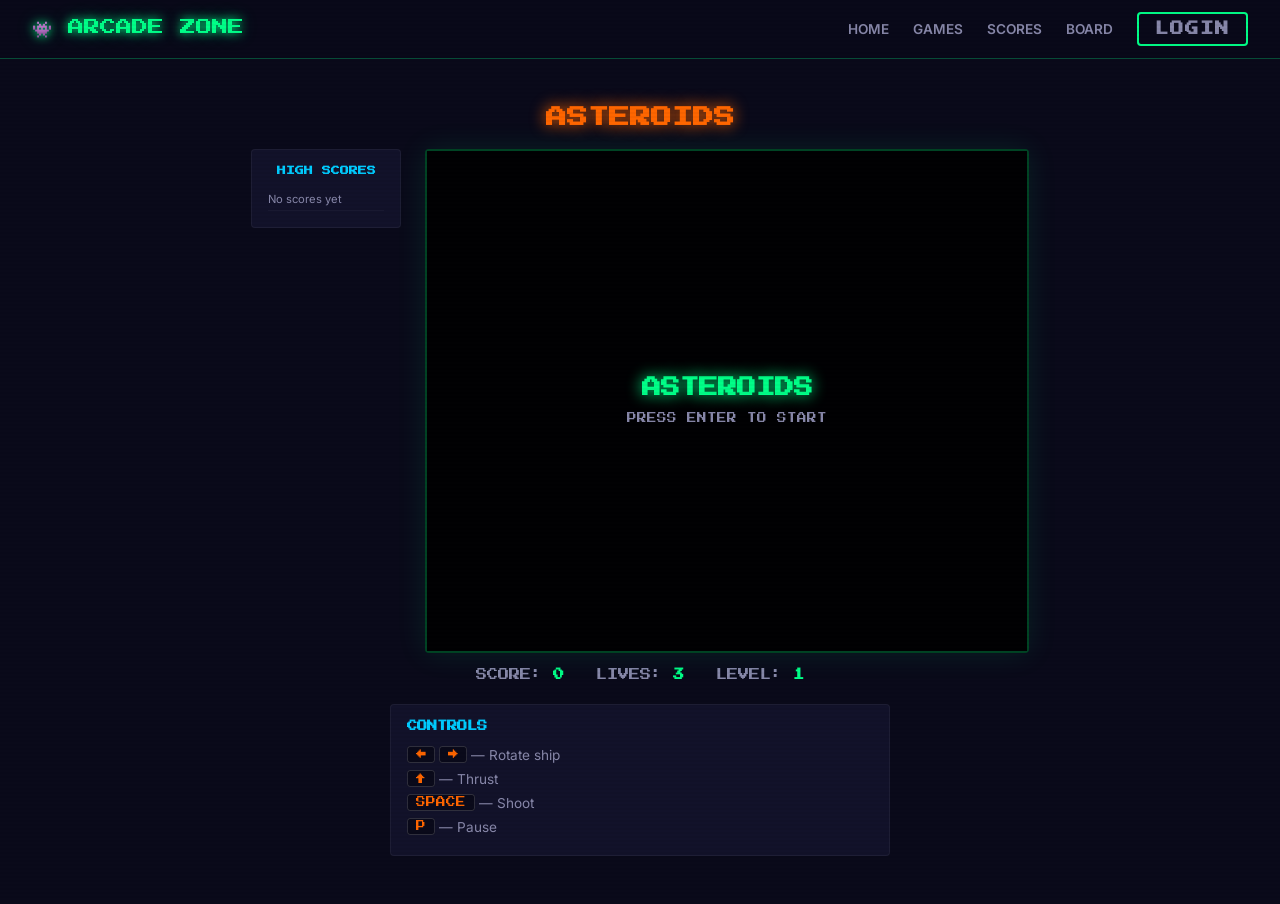
==== asteroids.html @ fb3a9dc8 "Arcade Zone v2: hold piece, bunkers, wrap lag, high scores panels" ====
<!DOCTYPE html>
<html lang="en">
<head>
  <meta charset="UTF-8">
  <meta name="viewport" content="width=device-width, initial-scale=1.0">
  <title>Asteroids — Arcade Zone</title>
  <link rel="stylesheet" href="css/style.css">
</head>
<body>
  <nav></nav>
  <main>
    <div class="game-wrapper">
      <div class="game-header">
        <h1 style="color:var(--neon-orange);text-shadow:0 0 15px var(--neon-orange);">ASTEROIDS</h1>
      </div>
      <div class="game-row-layout">
        <!-- HIGH SCORES PANEL (left) -->
        <div class="game-scores-panel" id="highScoresPanel">
          <h4>HIGH SCORES</h4>
          <ol id="highScoresList"></ol>
        </div>

        <div class="game-canvas-container" style="position:relative;">
          <canvas id="gameCanvas" width="600" height="500"></canvas>
          <div class="game-start-overlay" id="overlay">
            <h2>ASTEROIDS</h2>
            <p>PRESS ENTER TO START</p>
          </div>
        </div>
      </div>
      <div class="game-info" id="gameInfo">
        <span>SCORE: <strong id="scoreDisplay">0</strong></span>
        <span>LIVES: <strong id="livesDisplay">3</strong></span>
        <span>LEVEL: <strong id="levelDisplay">1</strong></span>
      </div>
      <div class="game-controls">
        <h3>CONTROLS</h3>
        <ul>
          <li><kbd>←</kbd> <kbd>→</kbd> — Rotate ship</li>
          <li><kbd>↑</kbd> — Thrust</li>
          <li><kbd>SPACE</kbd> — Shoot</li>
          <li><kbd>P</kbd> — Pause</li>
        </ul>
      </div>
    </div>
  </main>
  <script src="js/auth.js"></script>
  <script src="js/scores.js"></script>
  <script src="js/common.js"></script>
  <script>
  (function() {
    const canvas = document.getElementById('gameCanvas');
    const ctx = canvas.getContext('2d');
    const W = canvas.width, H = canvas.height;
    const overlay = document.getElementById('overlay');

    let ship, asteroids, bullets, particles, score, lives, level, gameOver, paused, started;
    let keys = {};
    let shootCooldown = 0;

    // Wrap lag: objects entering a wrap are invisible for WRAP_LAG frames
    const WRAP_LAG = 8;

    function loadHighScores() {
      const scores = Scores.getScoresForGame('asteroids').slice(0, 10);
      const list = document.getElementById('highScoresList');
      if (scores.length === 0) {
        list.innerHTML = '<li style="color:var(--text-secondary);font-size:0.7rem;">No scores yet</li>';
      } else {
        list.innerHTML = scores.map((s, i) =>
          '<li><span class="hs-rank">' + (i+1) + '.</span> <span class="hs-name">' + s.username + '</span> <span class="hs-score">' + s.score.toLocaleString() + '</span></li>'
        ).join('');
      }
    }

    function init() {
      ship = { x: W/2, y: H/2, vx: 0, vy: 0, angle: -Math.PI/2, radius: 12, invincible: 120, thrust: false, wrapLag: 0 };
      asteroids = [];
      bullets = [];
      particles = [];
      score = 0; lives = 3; level = 1;
      gameOver = false; paused = false; started = true;
      shootCooldown = 0;
      spawnAsteroids(4 + level);
      overlay.classList.add('hidden');
      updateUI();
      loadHighScores();
      requestAnimationFrame(loop);
    }

    function spawnAsteroids(count) {
      for (let i = 0; i < count; i++) {
        let x, y;
        do {
          x = Math.random() * W;
          y = Math.random() * H;
        } while (dist(x, y, ship.x, ship.y) < 120);
        asteroids.push(makeAsteroid(x, y, 3));
      }
    }

    function makeAsteroid(x, y, size) {
      const speed = (0.5 + Math.random() * 1.5) * (4 - size) * 0.5;
      const angle = Math.random() * Math.PI * 2;
      const verts = [];
      const numVerts = 8 + Math.floor(Math.random() * 5);
      const baseR = [0, 15, 30, 50][size];
      for (let i = 0; i < numVerts; i++) {
        const a = (i / numVerts) * Math.PI * 2;
        const r = baseR + (Math.random() - 0.5) * baseR * 0.4;
        verts.push({ x: Math.cos(a) * r, y: Math.sin(a) * r });
      }
      return { x, y, vx: Math.cos(angle)*speed, vy: Math.sin(angle)*speed, size, radius: baseR, verts, wrapLag: 0 };
    }

    function dist(x1,y1,x2,y2) { return Math.hypot(x2-x1, y2-y1); }

    // Wrap with lag: when object fully exits screen, set wrapLag timer and teleport
    function wrapWithLag(obj) {
      const margin = obj.radius || 0;
      if (obj.wrapLag > 0) {
        obj.wrapLag--;
        if (obj.wrapLag <= 0) {
          // Now visible on other side
        }
        return;
      }

      let wrapped = false;
      if (obj.x < -margin) { obj.x += W + margin * 2; wrapped = true; }
      else if (obj.x > W + margin) { obj.x -= W + margin * 2; wrapped = true; }
      if (obj.y < -margin) { obj.y += H + margin * 2; wrapped = true; }
      else if (obj.y > H + margin) { obj.y -= H + margin * 2; wrapped = true; }

      if (wrapped) {
        obj.wrapLag = WRAP_LAG;
      }
    }

    function shoot() {
      if (shootCooldown > 0) return;
      const speed = 7;
      bullets.push({
        x: ship.x + Math.cos(ship.angle) * 15,
        y: ship.y + Math.sin(ship.angle) * 15,
        vx: Math.cos(ship.angle) * speed + ship.vx * 0.3,
        vy: Math.sin(ship.angle) * speed + ship.vy * 0.3,
        life: 60
      });
      shootCooldown = 10;
    }

    function explode(x, y, count, color) {
      for (let i = 0; i < count; i++) {
        const a = Math.random() * Math.PI * 2;
        const s = 1 + Math.random() * 3;
        particles.push({
          x, y, vx: Math.cos(a)*s, vy: Math.sin(a)*s,
          life: 20 + Math.random() * 20, color: color || '#ff6600'
        });
      }
    }

    function update() {
      if (keys['ArrowLeft']) ship.angle -= 0.06;
      if (keys['ArrowRight']) ship.angle += 0.06;

      ship.thrust = !!keys['ArrowUp'];
      if (ship.thrust) {
        ship.vx += Math.cos(ship.angle) * 0.12;
        ship.vy += Math.sin(ship.angle) * 0.12;
        if (Math.random() > 0.3) {
          particles.push({
            x: ship.x - Math.cos(ship.angle) * 12,
            y: ship.y - Math.sin(ship.angle) * 12,
            vx: -Math.cos(ship.angle) * (1 + Math.random()) + (Math.random()-0.5)*0.5,
            vy: -Math.sin(ship.angle) * (1 + Math.random()) + (Math.random()-0.5)*0.5,
            life: 10 + Math.random() * 10,
            color: '#ff6600'
          });
        }
      }

      ship.vx *= 0.99;
      ship.vy *= 0.99;

      const spd = Math.hypot(ship.vx, ship.vy);
      if (spd > 6) { ship.vx *= 6/spd; ship.vy *= 6/spd; }

      ship.x += ship.vx;
      ship.y += ship.vy;
      wrapWithLag(ship);

      if (ship.invincible > 0) ship.invincible--;
      if (shootCooldown > 0) shootCooldown--;

      if (keys[' ']) shoot();

      // Bullets — disappear when off screen (no wrap)
      for (let i = bullets.length - 1; i >= 0; i--) {
        const b = bullets[i];
        b.x += b.vx; b.y += b.vy; b.life--;
        if (b.x < -5 || b.x > W + 5 || b.y < -5 || b.y > H + 5 || b.life <= 0) {
          bullets.splice(i, 1);
        }
      }

      // Asteroids — wrap with lag
      for (const a of asteroids) {
        a.x += a.vx; a.y += a.vy;
        wrapWithLag(a);
      }

      // Bullet-Asteroid collision
      for (let i = bullets.length - 1; i >= 0; i--) {
        for (let j = asteroids.length - 1; j >= 0; j--) {
          if (asteroids[j].wrapLag > 0) continue; // Can't hit wrapping asteroids
          if (dist(bullets[i].x, bullets[i].y, asteroids[j].x, asteroids[j].y) < asteroids[j].radius) {
            const a = asteroids[j];
            explode(a.x, a.y, 8 + a.size * 3, '#ff6600');
            score += [0, 100, 50, 25][a.size];
            if (a.size > 1) {
              for (let k = 0; k < 2; k++) {
                asteroids.push(makeAsteroid(a.x + (Math.random()-0.5)*10, a.y + (Math.random()-0.5)*10, a.size - 1));
              }
            }
            asteroids.splice(j, 1);
            bullets.splice(i, 1);
            updateUI();
            break;
          }
        }
      }

      // Ship-Asteroid collision
      if (ship.invincible <= 0 && ship.wrapLag <= 0) {
        for (let j = asteroids.length - 1; j >= 0; j--) {
          if (asteroids[j].wrapLag > 0) continue;
          if (dist(ship.x, ship.y, asteroids[j].x, asteroids[j].y) < asteroids[j].radius + ship.radius * 0.7) {
            lives--;
            explode(ship.x, ship.y, 20, '#00ccff');
            updateUI();
            if (lives <= 0) {
              gameOver = true;
              endGame();
              return;
            }
            ship.x = W/2; ship.y = H/2;
            ship.vx = 0; ship.vy = 0;
            ship.invincible = 120;
            ship.wrapLag = 0;
            break;
          }
        }
      }

      // Next level
      if (asteroids.length === 0) {
        level++;
        spawnAsteroids(3 + level);
        updateUI();
      }

      // Particles
      for (let i = particles.length - 1; i >= 0; i--) {
        const p = particles[i];
        p.x += p.vx; p.y += p.vy;
        p.vx *= 0.97; p.vy *= 0.97;
        p.life--;
        if (p.life <= 0) particles.splice(i, 1);
      }
    }

    function draw() {
      ctx.fillStyle = '#0a0a14';
      ctx.fillRect(0, 0, W, H);

      ctx.fillStyle = 'rgba(255,255,255,0.3)';
      for (let i = 0; i < 40; i++) {
        const sx = (i * 137.5 + 50) % W;
        const sy = (i * 97.3 + 30) % H;
        ctx.fillRect(sx, sy, 1, 1);
      }

      for (const p of particles) {
        ctx.globalAlpha = Math.max(0, p.life / 30);
        ctx.fillStyle = p.color;
        ctx.fillRect(p.x - 1, p.y - 1, 3, 3);
      }
      ctx.globalAlpha = 1;

      // Asteroids — hide if in wrap lag
      for (const a of asteroids) {
        if (a.wrapLag > 0) continue;
        ctx.strokeStyle = '#aaa';
        ctx.lineWidth = 1.5;
        ctx.beginPath();
        ctx.moveTo(a.x + a.verts[0].x, a.y + a.verts[0].y);
        for (let i = 1; i < a.verts.length; i++) {
          ctx.lineTo(a.x + a.verts[i].x, a.y + a.verts[i].y);
        }
        ctx.closePath();
        ctx.stroke();
      }

      // Bullets
      for (const b of bullets) {
        ctx.fillStyle = '#00ff88';
        ctx.beginPath();
        ctx.arc(b.x, b.y, 2, 0, Math.PI * 2);
        ctx.fill();
      }

      // Ship — hide if in wrap lag
      if (!gameOver && ship.wrapLag <= 0) {
        const showShip = ship.invincible <= 0 || Math.floor(ship.invincible / 4) % 2 === 0;
        if (showShip) {
          ctx.save();
          ctx.translate(ship.x, ship.y);
          ctx.rotate(ship.angle);
          ctx.strokeStyle = '#00ccff';
          ctx.lineWidth = 2;
          ctx.beginPath();
          ctx.moveTo(15, 0);
          ctx.lineTo(-10, -9);
          ctx.lineTo(-6, 0);
          ctx.lineTo(-10, 9);
          ctx.closePath();
          ctx.stroke();

          if (ship.thrust) {
            ctx.strokeStyle = '#ff6600';
            ctx.beginPath();
            ctx.moveTo(-6, -4);
            ctx.lineTo(-14 - Math.random()*6, 0);
            ctx.lineTo(-6, 4);
            ctx.stroke();
          }
          ctx.restore();
        }
      }

      if (gameOver) {
        ctx.fillStyle = 'rgba(0,0,0,0.7)';
        ctx.fillRect(0, 0, W, H);
        ctx.fillStyle = '#ff6600';
        ctx.font = '20px "Press Start 2P"';
        ctx.textAlign = 'center';
        ctx.fillText('GAME OVER', W/2, H/2 - 10);
        ctx.fillStyle = '#888';
        ctx.font = '10px "Press Start 2P"';
        ctx.fillText('ENTER TO RESTART', W/2, H/2 + 25);
      }

      if (paused && !gameOver) {
        ctx.fillStyle = 'rgba(0,0,0,0.6)';
        ctx.fillRect(0, 0, W, H);
        ctx.fillStyle = '#ff6600';
        ctx.font = '16px "Press Start 2P"';
        ctx.textAlign = 'center';
        ctx.fillText('PAUSED', W/2, H/2);
      }
    }

    function updateUI() {
      document.getElementById('scoreDisplay').textContent = score.toLocaleString();
      document.getElementById('livesDisplay').textContent = lives;
      document.getElementById('levelDisplay').textContent = level;
    }

    function endGame() {
      const user = Auth.getCurrentUser();
      if (user && score > 0) Scores.addScore('asteroids', score, user.username);
      loadHighScores();
    }

    let lastTime = 0;
    function loop(ts) {
      if (!started) return;
      if (!lastTime) lastTime = ts;
      lastTime = ts;

      if (!gameOver && !paused) update();
      draw();
      requestAnimationFrame(loop);
    }

    document.addEventListener('keydown', e => {
      keys[e.key] = true;
      if (!started && e.key === 'Enter') { init(); return; }
      if (gameOver && e.key === 'Enter') { init(); return; }
      if (e.key === 'p' || e.key === 'P') paused = !paused;
      if (['ArrowUp','ArrowDown','ArrowLeft','ArrowRight',' '].includes(e.key)) e.preventDefault();
    });
    document.addEventListener('keyup', e => { keys[e.key] = false; });

    ctx.fillStyle = '#0a0a14';
    ctx.fillRect(0, 0, W, H);
    loadHighScores();
  })();
  </script>
</body>
</html>
---- css/style.css ----
@import url('https://fonts.googleapis.com/css2?family=Press+Start+2P&family=Inter:wght@400;600;700&display=swap');

:root {
  --bg-dark: #0a0a1a;
  --bg-card: #12122a;
  --bg-card-hover: #1a1a3a;
  --neon-green: #00ff88;
  --neon-cyan: #00ccff;
  --neon-orange: #ff6600;
  --neon-pink: #ff0066;
  --neon-yellow: #ffee00;
  --text-primary: #e0e0ff;
  --text-secondary: #8888aa;
  --border-glow: #00ff8844;
  --font-retro: 'Press Start 2P', monospace;
  --font-body: 'Inter', sans-serif;
}

* {
  margin: 0;
  padding: 0;
  box-sizing: border-box;
}

html {
  scroll-behavior: smooth;
}

body {
  font-family: var(--font-body);
  background: var(--bg-dark);
  color: var(--text-primary);
  min-height: 100vh;
  overflow-x: hidden;
  position: relative;
}

/* Scanline overlay */
body::after {
  content: '';
  position: fixed;
  top: 0;
  left: 0;
  width: 100%;
  height: 100%;
  pointer-events: none;
  z-index: 9999;
  background: repeating-linear-gradient(
    0deg,
    transparent,
    transparent 2px,
    rgba(0, 0, 0, 0.03) 2px,
    rgba(0, 0, 0, 0.03) 4px
  );
}

/* ===== NAV ===== */
nav {
  background: rgba(10, 10, 26, 0.95);
  border-bottom: 1px solid var(--border-glow);
  padding: 0.75rem 2rem;
  display: flex;
  align-items: center;
  justify-content: space-between;
  position: sticky;
  top: 0;
  z-index: 100;
  backdrop-filter: blur(10px);
}

.nav-brand {
  font-family: var(--font-retro);
  font-size: 1rem;
  color: var(--neon-green);
  text-shadow: 0 0 10px var(--neon-green), 0 0 20px rgba(0, 255, 136, 0.3);
  text-decoration: none;
  white-space: nowrap;
}

.nav-links {
  display: flex;
  gap: 1.5rem;
  align-items: center;
  flex-wrap: wrap;
  justify-content: flex-end;
}

.nav-links a {
  color: var(--text-secondary);
  text-decoration: none;
  font-size: 0.85rem;
  font-weight: 600;
  transition: color 0.2s, text-shadow 0.2s;
}

.nav-links a:hover {
  color: var(--neon-cyan);
  text-shadow: 0 0 8px var(--neon-cyan);
}

.nav-user {
  color: var(--neon-green);
  font-size: 0.75rem;
  font-family: var(--font-retro);
}

.nav-user a {
  color: var(--neon-orange) !important;
  margin-left: 0.5rem;
  cursor: pointer;
}

/* ===== MAIN LAYOUT ===== */
main {
  max-width: 1200px;
  margin: 0 auto;
  padding: 2rem;
}

/* ===== HERO ===== */
.hero {
  text-align: center;
  padding: 4rem 1rem;
}

.hero h1 {
  font-family: var(--font-retro);
  font-size: clamp(1.5rem, 4vw, 2.5rem);
  color: var(--neon-green);
  text-shadow: 0 0 20px var(--neon-green), 0 0 40px rgba(0, 255, 136, 0.3);
  margin-bottom: 1rem;
  animation: flicker 3s infinite alternate;
}

.hero p {
  color: var(--text-secondary);
  font-size: 1.1rem;
  max-width: 600px;
  margin: 0 auto 2rem;
  line-height: 1.6;
}

@keyframes flicker {
  0%, 95%, 100% { opacity: 1; }
  96% { opacity: 0.8; }
  97% { opacity: 1; }
  98% { opacity: 0.9; }
}

/* ===== BUTTONS ===== */
.btn {
  display: inline-block;
  padding: 0.75rem 2rem;
  font-family: var(--font-retro);
  font-size: 0.7rem;
  border: 2px solid;
  border-radius: 4px;
  text-decoration: none;
  cursor: pointer;
  transition: all 0.2s;
  text-transform: uppercase;
  letter-spacing: 1px;
}

.btn-primary {
  background: transparent;
  color: var(--neon-green);
  border-color: var(--neon-green);
}

.btn-primary:hover {
  background: var(--neon-green);
  color: var(--bg-dark);
  box-shadow: 0 0 20px rgba(0, 255, 136, 0.4);
}

.btn-secondary {
  background: transparent;
  color: var(--neon-cyan);
  border-color: var(--neon-cyan);
}

.btn-secondary:hover {
  background: var(--neon-cyan);
  color: var(--bg-dark);
  box-shadow: 0 0 20px rgba(0, 204, 255, 0.4);
}

.btn-orange {
  background: transparent;
  color: var(--neon-orange);
  border-color: var(--neon-orange);
}

.btn-orange:hover {
  background: var(--neon-orange);
  color: var(--bg-dark);
  box-shadow: 0 0 20px rgba(255, 102, 0, 0.4);
}

.btn-small {
  padding: 0.5rem 1rem;
  font-size: 0.6rem;
}

/* ===== CARDS GRID ===== */
.games-grid {
  display: grid;
  grid-template-columns: repeat(auto-fit, minmax(300px, 1fr));
  gap: 2rem;
  margin-top: 2rem;
}

.game-card {
  background: var(--bg-card);
  border: 1px solid rgba(0, 255, 136, 0.15);
  border-radius: 8px;
  overflow: hidden;
  transition: transform 0.3s, border-color 0.3s, box-shadow 0.3s;
  cursor: pointer;
  text-decoration: none;
  color: inherit;
  display: block;
}

.game-card:hover {
  transform: translateY(-4px);
  border-color: var(--neon-green);
  box-shadow: 0 8px 30px rgba(0, 255, 136, 0.15);
}

.game-card-preview {
  height: 180px;
  display: flex;
  align-items: center;
  justify-content: center;
  font-size: 4rem;
  position: relative;
  overflow: hidden;
}

.game-card-preview.tetris-bg {
  background: linear-gradient(135deg, #0a1628 0%, #0d2847 100%);
}

.game-card-preview.asteroids-bg {
  background: linear-gradient(135deg, #0a0a14 0%, #1a0a2e 100%);
}

.game-card-preview.galaga-bg {
  background: linear-gradient(135deg, #0a0a20 0%, #1a1040 100%);
}

.game-card-body {
  padding: 1.25rem;
}

.game-card-body h3 {
  font-family: var(--font-retro);
  font-size: 0.85rem;
  margin-bottom: 0.5rem;
}

.game-card-body h3.tetris-title { color: var(--neon-cyan); }
.game-card-body h3.asteroids-title { color: var(--neon-orange); }
.game-card-body h3.galaga-title { color: var(--neon-pink); }

.game-card-body p {
  color: var(--text-secondary);
  font-size: 0.9rem;
  line-height: 1.5;
}

/* ===== SECTION HEADERS ===== */
.section-title {
  font-family: var(--font-retro);
  font-size: 1.1rem;
  color: var(--neon-cyan);
  text-shadow: 0 0 10px rgba(0, 204, 255, 0.3);
  margin-bottom: 1.5rem;
  padding-bottom: 0.5rem;
  border-bottom: 1px solid rgba(0, 204, 255, 0.2);
}

/* ===== AUTH FORMS ===== */
.auth-container {
  max-width: 400px;
  margin: 3rem auto;
  padding: 2rem;
  background: var(--bg-card);
  border: 1px solid var(--border-glow);
  border-radius: 8px;
}

.auth-container h2 {
  font-family: var(--font-retro);
  font-size: 1rem;
  color: var(--neon-green);
  text-align: center;
  margin-bottom: 1.5rem;
}

.auth-tabs {
  display: flex;
  gap: 0;
  margin-bottom: 1.5rem;
  border: 1px solid var(--border-glow);
  border-radius: 4px;
  overflow: hidden;
}

.auth-tab {
  flex: 1;
  padding: 0.75rem;
  text-align: center;
  font-family: var(--font-retro);
  font-size: 0.65rem;
  background: transparent;
  color: var(--text-secondary);
  border: none;
  cursor: pointer;
  transition: all 0.2s;
}

.auth-tab.active {
  background: var(--neon-green);
  color: var(--bg-dark);
}

.form-group {
  margin-bottom: 1rem;
}

.form-group label {
  display: block;
  font-size: 0.8rem;
  color: var(--text-secondary);
  margin-bottom: 0.35rem;
  font-weight: 600;
}

.form-group input, .form-group textarea {
  width: 100%;
  padding: 0.75rem;
  background: var(--bg-dark);
  border: 1px solid rgba(255, 255, 255, 0.1);
  border-radius: 4px;
  color: var(--text-primary);
  font-family: var(--font-body);
  font-size: 0.95rem;
  transition: border-color 0.2s;
}

.form-group input:focus, .form-group textarea:focus {
  outline: none;
  border-color: var(--neon-green);
  box-shadow: 0 0 8px rgba(0, 255, 136, 0.2);
}

.auth-error {
  color: var(--neon-pink);
  font-size: 0.8rem;
  text-align: center;
  margin-top: 0.5rem;
  min-height: 1.2em;
}

.auth-submit {
  width: 100%;
  padding: 0.75rem;
  font-family: var(--font-retro);
  font-size: 0.7rem;
  background: var(--neon-green);
  color: var(--bg-dark);
  border: none;
  border-radius: 4px;
  cursor: pointer;
  transition: box-shadow 0.2s;
  text-transform: uppercase;
  margin-top: 0.5rem;
}

.auth-submit:hover {
  box-shadow: 0 0 20px rgba(0, 255, 136, 0.4);
}

/* ===== GAME PAGE ===== */
.game-wrapper {
  display: flex;
  flex-direction: column;
  align-items: center;
  padding: 1rem;
}

.game-header {
  text-align: center;
  margin-bottom: 1rem;
}

.game-header h1 {
  font-family: var(--font-retro);
  font-size: 1.3rem;
  margin-bottom: 0.3rem;
}

.game-canvas-container {
  position: relative;
  border: 2px solid var(--border-glow);
  border-radius: 4px;
  box-shadow: 0 0 30px rgba(0, 255, 136, 0.1);
  background: #000;
}

.game-canvas-container canvas {
  display: block;
}

.game-info {
  display: flex;
  gap: 2rem;
  margin-top: 1rem;
  font-family: var(--font-retro);
  font-size: 0.7rem;
}

.game-info span {
  color: var(--text-secondary);
}

.game-info span strong {
  color: var(--neon-green);
}

.game-controls {
  margin-top: 1.5rem;
  padding: 1rem;
  background: var(--bg-card);
  border: 1px solid rgba(255, 255, 255, 0.05);
  border-radius: 4px;
  max-width: 500px;
  width: 100%;
}

.game-controls h3 {
  font-family: var(--font-retro);
  font-size: 0.65rem;
  color: var(--neon-cyan);
  margin-bottom: 0.75rem;
}

.game-controls ul {
  list-style: none;
  font-size: 0.85rem;
  color: var(--text-secondary);
}

.game-controls ul li {
  padding: 0.25rem 0;
}

.game-controls ul li kbd {
  background: var(--bg-dark);
  border: 1px solid rgba(255, 255, 255, 0.15);
  padding: 0.15rem 0.5rem;
  border-radius: 3px;
  font-family: var(--font-retro);
  font-size: 0.6rem;
  color: var(--neon-orange);
}

.game-start-overlay {
  position: absolute;
  top: 0; left: 0; right: 0; bottom: 0;
  background: rgba(0,0,0,0.85);
  display: flex;
  flex-direction: column;
  align-items: center;
  justify-content: center;
  z-index: 10;
  font-family: var(--font-retro);
}

.game-start-overlay.hidden { display: none; }

.game-start-overlay h2 {
  color: var(--neon-green);
  font-size: 1.2rem;
  margin-bottom: 1rem;
  text-shadow: 0 0 15px var(--neon-green);
}

.game-start-overlay p {
  color: var(--text-secondary);
  font-size: 0.6rem;
  animation: blink 1.5s infinite;
}

@keyframes blink {
  0%, 100% { opacity: 1; }
  50% { opacity: 0.3; }
}

/* ===== SCORES PAGE ===== */
.scores-filters {
  display: flex;
  gap: 0.75rem;
  margin-bottom: 1.5rem;
  flex-wrap: wrap;
}

.filter-btn {
  padding: 0.5rem 1rem;
  font-family: var(--font-retro);
  font-size: 0.55rem;
  background: transparent;
  color: var(--text-secondary);
  border: 1px solid rgba(255, 255, 255, 0.1);
  border-radius: 4px;
  cursor: pointer;
  transition: all 0.2s;
}

.filter-btn.active {
  color: var(--neon-green);
  border-color: var(--neon-green);
  background: rgba(0, 255, 136, 0.05);
}

.scores-table {
  width: 100%;
  max-width: 800px;
  border-collapse: collapse;
}

.scores-table th {
  font-family: var(--font-retro);
  font-size: 0.6rem;
  color: var(--neon-cyan);
  text-align: left;
  padding: 0.75rem;
  border-bottom: 1px solid rgba(0, 204, 255, 0.2);
}

.scores-table td {
  padding: 0.6rem 0.75rem;
  font-size: 0.9rem;
  border-bottom: 1px solid rgba(255, 255, 255, 0.03);
  color: var(--text-secondary);
}

.scores-table tr:hover td {
  background: rgba(0, 255, 136, 0.03);
}

.scores-table .rank-1 td { color: var(--neon-yellow); }
.scores-table .rank-2 td { color: #c0c0c0; }
.scores-table .rank-3 td { color: #cd7f32; }

.game-badge {
  font-family: var(--font-retro);
  font-size: 0.5rem;
  padding: 0.2rem 0.5rem;
  border-radius: 3px;
}

.game-badge.tetris { background: rgba(0, 204, 255, 0.15); color: var(--neon-cyan); }
.game-badge.asteroids { background: rgba(255, 102, 0, 0.15); color: var(--neon-orange); }
.game-badge.galaga { background: rgba(255, 0, 102, 0.15); color: var(--neon-pink); }

/* ===== MESSAGE BOARD ===== */
.board-post-form {
  background: var(--bg-card);
  padding: 1.5rem;
  border-radius: 8px;
  border: 1px solid var(--border-glow);
  margin-bottom: 2rem;
}

.board-post-form textarea {
  min-height: 80px;
  resize: vertical;
}

.board-messages {
  display: flex;
  flex-direction: column;
  gap: 1rem;
}

.board-msg {
  background: var(--bg-card);
  border: 1px solid rgba(255, 255, 255, 0.05);
  border-radius: 6px;
  padding: 1rem 1.25rem;
}

.board-msg-header {
  display: flex;
  justify-content: space-between;
  align-items: center;
  margin-bottom: 0.5rem;
}

.board-msg-user {
  font-family: var(--font-retro);
  font-size: 0.65rem;
  color: var(--neon-cyan);
}

.board-msg-time {
  font-size: 0.75rem;
  color: var(--text-secondary);
}

.board-msg-body {
  color: var(--text-primary);
  font-size: 0.95rem;
  line-height: 1.5;
  white-space: pre-wrap;
  word-wrap: break-word;
}

.board-empty {
  text-align: center;
  color: var(--text-secondary);
  padding: 3rem;
  font-size: 0.9rem;
}

.login-prompt {
  text-align: center;
  padding: 2rem;
  background: var(--bg-card);
  border: 1px solid var(--border-glow);
  border-radius: 8px;
  margin-bottom: 2rem;
}

.login-prompt p {
  color: var(--text-secondary);
  margin-bottom: 1rem;
}

/* ===== FEATURES ROW ===== */
.features-row {
  display: grid;
  grid-template-columns: repeat(auto-fit, minmax(200px, 1fr));
  gap: 1.5rem;
  margin: 3rem 0;
}

.feature-box {
  text-align: center;
  padding: 1.5rem;
  background: var(--bg-card);
  border: 1px solid rgba(255, 255, 255, 0.05);
  border-radius: 8px;
  transition: border-color 0.3s;
}

.feature-box:hover {
  border-color: var(--border-glow);
}

.feature-box .icon {
  font-size: 2rem;
  margin-bottom: 0.75rem;
}

.feature-box h3 {
  font-family: var(--font-retro);
  font-size: 0.6rem;
  color: var(--neon-green);
  margin-bottom: 0.5rem;
}

.feature-box p {
  color: var(--text-secondary);
  font-size: 0.85rem;
}

/* ===== TETRIS SIDE PANEL ===== */
.tetris-layout {
  display: flex;
  gap: 1.5rem;
  align-items: flex-start;
  justify-content: center;
  flex-wrap: wrap;
}

.tetris-side {
  background: var(--bg-card);
  border: 1px solid rgba(255, 255, 255, 0.05);
  border-radius: 4px;
  padding: 1rem;
  min-width: 140px;
}

.tetris-side h4 {
  font-family: var(--font-retro);
  font-size: 0.55rem;
  color: var(--neon-cyan);
  margin-bottom: 0.75rem;
  text-align: center;
}

.tetris-side canvas {
  display: block;
  margin: 0 auto;
}

.tetris-stats {
  display: flex;
  flex-direction: column;
  gap: 0.75rem;
}

.tetris-stat {
  text-align: center;
}

.tetris-stat label {
  display: block;
  font-family: var(--font-retro);
  font-size: 0.5rem;
  color: var(--text-secondary);
  margin-bottom: 0.25rem;
}

.tetris-stat span {
  font-family: var(--font-retro);
  font-size: 0.85rem;
  color: var(--neon-green);
}

/* ===== GAME HIGH SCORES PANEL ===== */
.game-scores-panel {
  background: var(--bg-card);
  border: 1px solid rgba(255, 255, 255, 0.05);
  border-radius: 4px;
  padding: 1rem;
  min-width: 150px;
  max-width: 180px;
  align-self: flex-start;
}

.game-scores-panel h4 {
  font-family: var(--font-retro);
  font-size: 0.55rem;
  color: var(--neon-cyan);
  margin-bottom: 0.75rem;
  text-align: center;
}

.game-scores-panel ol {
  list-style: none;
  padding: 0;
  margin: 0;
}

.game-scores-panel ol li {
  font-size: 0.7rem;
  padding: 0.3rem 0;
  border-bottom: 1px solid rgba(255, 255, 255, 0.03);
  display: flex;
  gap: 0.3rem;
  align-items: baseline;
}

.game-scores-panel .hs-rank {
  color: var(--neon-yellow);
  font-family: var(--font-retro);
  font-size: 0.5rem;
  min-width: 1.5em;
}

.game-scores-panel .hs-name {
  color: var(--text-primary);
  font-size: 0.7rem;
  flex: 1;
  overflow: hidden;
  text-overflow: ellipsis;
  white-space: nowrap;
}

.game-scores-panel .hs-score {
  color: var(--neon-green);
  font-family: var(--font-retro);
  font-size: 0.5rem;
  margin-left: auto;
}

/* ===== GAME ROW LAYOUT (scores left, game right) ===== */
.game-row-layout {
  display: flex;
  gap: 1.5rem;
  align-items: flex-start;
  justify-content: center;
  flex-wrap: wrap;
}

/* ===== FOOTER ===== */
footer {
  text-align: center;
  padding: 2rem;
  margin-top: 3rem;
  border-top: 1px solid rgba(255, 255, 255, 0.03);
  color: var(--text-secondary);
  font-size: 0.8rem;
}

/* ===== RESPONSIVE ===== */
@media (max-width: 768px) {
  nav {
    flex-direction: column;
    gap: 0.75rem;
    padding: 0.5rem 1rem;
  }
  .nav-links {
    justify-content: center;
  }
  main {
    padding: 1rem;
  }
  .hero {
    padding: 2rem 0.5rem;
  }
  .games-grid {
    grid-template-columns: 1fr;
  }
  .game-info {
    flex-direction: column;
    gap: 0.5rem;
    align-items: center;
  }
  .tetris-layout {
    flex-direction: column;
    align-items: center;
  }
}
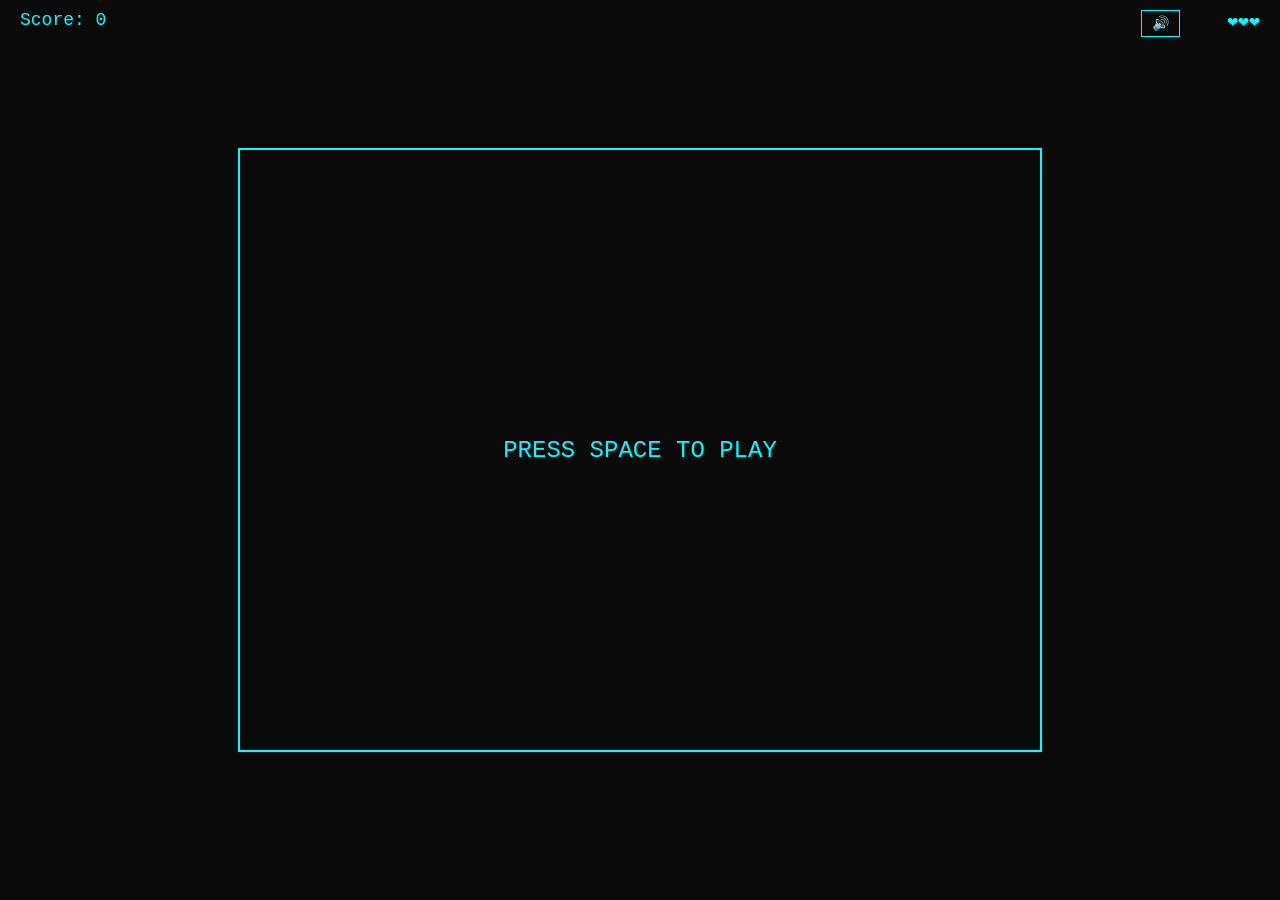
==== commit d041469d: "Mark-voiced arcade games - Pong, Asteroids, Snake, Flappy, Breakout" ====
--- a/asteroids.html
+++ b/asteroids.html
@@ -1,403 +1,151 @@
 <!DOCTYPE html>
 <html lang="en">
 <head>
-  <meta charset="UTF-8">
-  <meta name="viewport" content="width=device-width, initial-scale=1.0">
-  <title>Asteroids — Arcade Zone</title>
-  <link rel="stylesheet" href="css/style.css">
+<meta charset="UTF-8">
+<meta name="viewport" content="width=device-width, initial-scale=1.0">
+<title>Asteroids</title>
+<style>
+* { margin: 0; padding: 0; box-sizing: border-box; }
+body { background: #0a0a0a; display: flex; flex-direction: column; align-items: center; justify-content: center; height: 100vh; font-family: 'Courier New', monospace; color: #0ff; overflow: hidden; }
+canvas { border: 2px solid #0ff; }
+#score { position: fixed; top: 10px; left: 20px; font-size: 18px; }
+#lives { position: fixed; top: 10px; right: 20px; font-size: 18px; }
+#msg { position: fixed; bottom: 30px; left: 50%; transform: translateX(-50%); color: #0ff; font-size: 14px; text-align: center; pointer-events: none; opacity: 0; transition: opacity 0.5s; }
+#msg.show { opacity: 1; }
+#mute { position: fixed; top: 10px; right: 100px; background: none; border: 1px solid #0ff; color: #0ff; padding: 4px 10px; cursor: pointer; font-family: inherit; font-size: 14px; z-index: 20; }
+#start { position: fixed; top: 50%; left: 50%; transform: translate(-50%, -50%); color: #0ff; font-size: 24px; z-index: 15; cursor: pointer; }
+</style>
 </head>
 <body>
-  <nav></nav>
-  <main>
-    <div class="game-wrapper">
-      <div class="game-header">
-        <h1 style="color:var(--neon-orange);text-shadow:0 0 15px var(--neon-orange);">ASTEROIDS</h1>
-      </div>
-      <div class="game-row-layout">
-        <!-- HIGH SCORES PANEL (left) -->
-        <div class="game-scores-panel" id="highScoresPanel">
-          <h4>HIGH SCORES</h4>
-          <ol id="highScoresList"></ol>
-        </div>
+<div id="score">Score: 0</div>
+<div id="lives">❤️❤️❤️</div>
+<button id="mute">🔊</button>
+<div id="start">PRESS SPACE TO PLAY</div>
+<div id="msg"></div>
+<canvas id="c" width="800" height="600"></canvas>
+<script>
+const c = document.getElementById('c'), ctx = c.getContext('2d');
+let muted = false;
+document.getElementById('mute').onclick = () => { muted = !muted; document.getElementById('mute').textContent = muted ? '🔇' : '🔊'; };
+const audio = { play(n) { if (muted) return; new Audio('audio/' + n + '.mp3').play().catch(()=>{}); } };
 
-        <div class="game-canvas-container" style="position:relative;">
-          <canvas id="gameCanvas" width="600" height="500"></canvas>
-          <div class="game-start-overlay" id="overlay">
-            <h2>ASTEROIDS</h2>
-            <p>PRESS ENTER TO START</p>
-          </div>
-        </div>
-      </div>
-      <div class="game-info" id="gameInfo">
-        <span>SCORE: <strong id="scoreDisplay">0</strong></span>
-        <span>LIVES: <strong id="livesDisplay">3</strong></span>
-        <span>LEVEL: <strong id="levelDisplay">1</strong></span>
-      </div>
-      <div class="game-controls">
-        <h3>CONTROLS</h3>
-        <ul>
-          <li><kbd>←</kbd> <kbd>→</kbd> — Rotate ship</li>
-          <li><kbd>↑</kbd> — Thrust</li>
-          <li><kbd>SPACE</kbd> — Shoot</li>
-          <li><kbd>P</kbd> — Pause</li>
-        </ul>
-      </div>
-    </div>
-  </main>
-  <script src="js/auth.js"></script>
-  <script src="js/scores.js"></script>
-  <script src="js/common.js"></script>
-  <script>
-  (function() {
-    const canvas = document.getElementById('gameCanvas');
-    const ctx = canvas.getContext('2d');
-    const W = canvas.width, H = canvas.height;
-    const overlay = document.getElementById('overlay');
+const W = 800, H = 600;
+let ship, asteroids, bullets, score, lives, started = false, gameOver = false, msgTimer = 0, shootCD = 0;
 
-    let ship, asteroids, bullets, particles, score, lives, level, gameOver, paused, started;
-    let keys = {};
-    let shootCooldown = 0;
+function showMsg(t, d=3000) {
+  const el = document.getElementById('msg'); el.textContent = t; el.classList.add('show');
+  clearTimeout(msgTimer); msgTimer = setTimeout(() => el.classList.remove('show'), d);
+}
 
-    // Wrap lag: objects entering a wrap are invisible for WRAP_LAG frames
-    const WRAP_LAG = 8;
+function init() {
+  ship = { x: 400, y: 300, angle: 0, vx: 0, vy: 0, r: 15 };
+  asteroids = []; bullets = []; score = 0; lives = 3; gameOver = false;
+  for (let i = 0; i < 5; i++) asteroids.push(makeAsteroid());
+  document.getElementById('score').textContent = 'Score: 0';
+  document.getElementById('lives').textContent = '❤️'.repeat(3);
+}
 
-    function loadHighScores() {
-      const scores = Scores.getScoresForGame('asteroids').slice(0, 10);
-      const list = document.getElementById('highScoresList');
-      if (scores.length === 0) {
-        list.innerHTML = '<li style="color:var(--text-secondary);font-size:0.7rem;">No scores yet</li>';
-      } else {
-        list.innerHTML = scores.map((s, i) =>
-          '<li><span class="hs-rank">' + (i+1) + '.</span> <span class="hs-name">' + s.username + '</span> <span class="hs-score">' + s.score.toLocaleString() + '</span></li>'
-        ).join('');
+function makeAsteroid(x, y, sz) {
+  sz = sz || 3;
+  return {
+    x: x !== undefined ? x : Math.random() * W, y: y !== undefined ? y : Math.random() * H,
+    vx: (Math.random() - 0.5) * 3, vy: (Math.random() - 0.5) * 3,
+    r: sz * 15, sz,
+    a: Math.random() * Math.PI * 2, va: (Math.random() - 0.5) * 0.04
+  };
+}
+
+let keys = {};
+document.addEventListener('keydown', e => {
+  keys[e.code] = true;
+  if (e.code === 'Space' && !started) { started = true; document.getElementById('start').style.display = 'none'; audio.play('asteroids-start'); showMsg('"Space is the next frontier"'); init(); }
+  if (e.code === 'Space' && gameOver) { init(); gameOver = false; }
+});
+document.addEventListener('keyup', e => keys[e.code] = false);
+
+function wrap(obj) {
+  if (obj.x < 0) obj.x += W; if (obj.x > W) obj.x -= W;
+  if (obj.y < 0) obj.y += H; if (obj.y > H) obj.y -= H;
+}
+
+function update() {
+  if (!started || gameOver) return;
+  if (keys['ArrowLeft']) ship.angle -= 0.06;
+  if (keys['ArrowRight']) ship.angle += 0.06;
+  if (keys['ArrowUp']) { ship.vx += Math.cos(ship.angle) * 0.12; ship.vy += Math.sin(ship.angle) * 0.12; }
+  ship.vx *= 0.99; ship.vy *= 0.99;
+  ship.x += ship.vx; ship.y += ship.vy; wrap(ship);
+  if (shootCD > 0) shootCD--;
+  if (keys[' '] && shootCD === 0) {
+    bullets.push({ x: ship.x + Math.cos(ship.angle) * 20, y: ship.y + Math.sin(ship.angle) * 20, vx: Math.cos(ship.angle) * 7 + ship.vx * 0.3, vy: Math.sin(ship.angle) * 7 + ship.vy * 0.3, life: 50 });
+    shootCD = 10;
+  }
+  bullets.forEach(b => { b.x += b.vx; b.y += b.vy; b.life--; wrap(b); });
+  bullets = bullets.filter(b => b.life > 0);
+  asteroids.forEach(a => { a.x += a.vx; a.y += a.vy; a.a += a.va; wrap(a); });
+
+  // Collision: bullet-asteroid
+  for (let i = bullets.length - 1; i >= 0; i--) {
+    for (let j = asteroids.length - 1; j >= 0; j--) {
+      const dx = bullets[i].x - asteroids[j].x, dy = bullets[i].y - asteroids[j].y;
+      if (Math.sqrt(dx*dx + dy*dy) < asteroids[j].r) {
+        score += (4 - asteroids[j].sz) * 10;
+        document.getElementById('score').textContent = 'Score: ' + score;
+        if (asteroids[j].sz > 1) {
+          asteroids.push(makeAsteroid(asteroids[j].x, asteroids[j].y, asteroids[j].sz - 1));
+          asteroids.push(makeAsteroid(asteroids[j].x, asteroids[j].y, asteroids[j].sz - 1));
+        }
+        asteroids.splice(j, 1); bullets.splice(i, 1);
+        if (asteroids.length === 0) { for (let k = 0; k < 5 + Math.floor(score/500); k++) asteroids.push(makeAsteroid()); }
+        break;
       }
     }
+  }
 
-    function init() {
-      ship = { x: W/2, y: H/2, vx: 0, vy: 0, angle: -Math.PI/2, radius: 12, invincible: 120, thrust: false, wrapLag: 0 };
-      asteroids = [];
-      bullets = [];
-      particles = [];
-      score = 0; lives = 3; level = 1;
-      gameOver = false; paused = false; started = true;
-      shootCooldown = 0;
-      spawnAsteroids(4 + level);
-      overlay.classList.add('hidden');
-      updateUI();
-      loadHighScores();
-      requestAnimationFrame(loop);
+  // Collision: ship-asteroid
+  for (let a of asteroids) {
+    const dx = ship.x - a.x, dy = ship.y - a.y;
+    if (Math.sqrt(dx*dx + dy*dy) < a.r + ship.r) {
+      lives--;
+      document.getElementById('lives').textContent = '❤️'.repeat(lives);
+      audio.play('asteroids-death');
+      showMsg('"Moving fast and breaking things. The asteroid moved fast. You broke."', 4000);
+      if (lives <= 0) { gameOver = true; showMsg('Game Over. "Moving fast and breaking things."', 5000); return; }
+      ship.x = 400; ship.y = 300; ship.vx = 0; ship.vy = 0;
+      break;
     }
+  }
+}
 
-    function spawnAsteroids(count) {
-      for (let i = 0; i < count; i++) {
-        let x, y;
-        do {
-          x = Math.random() * W;
-          y = Math.random() * H;
-        } while (dist(x, y, ship.x, ship.y) < 120);
-        asteroids.push(makeAsteroid(x, y, 3));
-      }
+function draw() {
+  ctx.fillStyle = '#0a0a0a'; ctx.fillRect(0, 0, W, H);
+  if (!started) return;
+  // Ship
+  ctx.save(); ctx.translate(ship.x, ship.y); ctx.rotate(ship.angle);
+  ctx.strokeStyle = '#0ff'; ctx.lineWidth = 2;
+  ctx.beginPath(); ctx.moveTo(20, 0); ctx.lineTo(-12, -10); ctx.lineTo(-8, 0); ctx.lineTo(-12, 10); ctx.closePath(); ctx.stroke();
+  ctx.restore();
+  // Asteroids
+  asteroids.forEach(a => {
+    ctx.save(); ctx.translate(a.x, a.y); ctx.rotate(a.a);
+    ctx.strokeStyle = '#0aa'; ctx.lineWidth = 1.5; ctx.beginPath();
+    for (let i = 0; i < 8; i++) {
+      const ang = (i / 8) * Math.PI * 2, r = a.r * (0.8 + Math.sin(i * 3.7) * 0.2);
+      i === 0 ? ctx.moveTo(Math.cos(ang)*r, Math.sin(ang)*r) : ctx.lineTo(Math.cos(ang)*r, Math.sin(ang)*r);
     }
+    ctx.closePath(); ctx.stroke(); ctx.restore();
+  });
+  // Bullets
+  ctx.fillStyle = '#0ff';
+  bullets.forEach(b => { ctx.beginPath(); ctx.arc(b.x, b.y, 2, 0, Math.PI*2); ctx.fill(); });
+  if (gameOver) {
+    ctx.fillStyle = '#0ff'; ctx.font = '36px Courier New'; ctx.textAlign = 'center';
+    ctx.fillText('GAME OVER', W/2, H/2); ctx.font = '16px Courier New'; ctx.fillText('Press SPACE to restart', W/2, H/2 + 40);
+  }
+}
 
-    function makeAsteroid(x, y, size) {
-      const speed = (0.5 + Math.random() * 1.5) * (4 - size) * 0.5;
-      const angle = Math.random() * Math.PI * 2;
-      const verts = [];
-      const numVerts = 8 + Math.floor(Math.random() * 5);
-      const baseR = [0, 15, 30, 50][size];
-      for (let i = 0; i < numVerts; i++) {
-        const a = (i / numVerts) * Math.PI * 2;
-        const r = baseR + (Math.random() - 0.5) * baseR * 0.4;
-        verts.push({ x: Math.cos(a) * r, y: Math.sin(a) * r });
-      }
-      return { x, y, vx: Math.cos(angle)*speed, vy: Math.sin(angle)*speed, size, radius: baseR, verts, wrapLag: 0 };
-    }
-
-    function dist(x1,y1,x2,y2) { return Math.hypot(x2-x1, y2-y1); }
-
-    // Wrap with lag: when object fully exits screen, set wrapLag timer and teleport
-    function wrapWithLag(obj) {
-      const margin = obj.radius || 0;
-      if (obj.wrapLag > 0) {
-        obj.wrapLag--;
-        if (obj.wrapLag <= 0) {
-          // Now visible on other side
-        }
-        return;
-      }
-
-      let wrapped = false;
-      if (obj.x < -margin) { obj.x += W + margin * 2; wrapped = true; }
-      else if (obj.x > W + margin) { obj.x -= W + margin * 2; wrapped = true; }
-      if (obj.y < -margin) { obj.y += H + margin * 2; wrapped = true; }
-      else if (obj.y > H + margin) { obj.y -= H + margin * 2; wrapped = true; }
-
-      if (wrapped) {
-        obj.wrapLag = WRAP_LAG;
-      }
-    }
-
-    function shoot() {
-      if (shootCooldown > 0) return;
-      const speed = 7;
-      bullets.push({
-        x: ship.x + Math.cos(ship.angle) * 15,
-        y: ship.y + Math.sin(ship.angle) * 15,
-        vx: Math.cos(ship.angle) * speed + ship.vx * 0.3,
-        vy: Math.sin(ship.angle) * speed + ship.vy * 0.3,
-        life: 60
-      });
-      shootCooldown = 10;
-    }
-
-    function explode(x, y, count, color) {
-      for (let i = 0; i < count; i++) {
-        const a = Math.random() * Math.PI * 2;
-        const s = 1 + Math.random() * 3;
-        particles.push({
-          x, y, vx: Math.cos(a)*s, vy: Math.sin(a)*s,
-          life: 20 + Math.random() * 20, color: color || '#ff6600'
-        });
-      }
-    }
-
-    function update() {
-      if (keys['ArrowLeft']) ship.angle -= 0.06;
-      if (keys['ArrowRight']) ship.angle += 0.06;
-
-      ship.thrust = !!keys['ArrowUp'];
-      if (ship.thrust) {
-        ship.vx += Math.cos(ship.angle) * 0.12;
-        ship.vy += Math.sin(ship.angle) * 0.12;
-        if (Math.random() > 0.3) {
-          particles.push({
-            x: ship.x - Math.cos(ship.angle) * 12,
-            y: ship.y - Math.sin(ship.angle) * 12,
-            vx: -Math.cos(ship.angle) * (1 + Math.random()) + (Math.random()-0.5)*0.5,
-            vy: -Math.sin(ship.angle) * (1 + Math.random()) + (Math.random()-0.5)*0.5,
-            life: 10 + Math.random() * 10,
-            color: '#ff6600'
-          });
-        }
-      }
-
-      ship.vx *= 0.99;
-      ship.vy *= 0.99;
-
-      const spd = Math.hypot(ship.vx, ship.vy);
-      if (spd > 6) { ship.vx *= 6/spd; ship.vy *= 6/spd; }
-
-      ship.x += ship.vx;
-      ship.y += ship.vy;
-      wrapWithLag(ship);
-
-      if (ship.invincible > 0) ship.invincible--;
-      if (shootCooldown > 0) shootCooldown--;
-
-      if (keys[' ']) shoot();
-
-      // Bullets — disappear when off screen (no wrap)
-      for (let i = bullets.length - 1; i >= 0; i--) {
-        const b = bullets[i];
-        b.x += b.vx; b.y += b.vy; b.life--;
-        if (b.x < -5 || b.x > W + 5 || b.y < -5 || b.y > H + 5 || b.life <= 0) {
-          bullets.splice(i, 1);
-        }
-      }
-
-      // Asteroids — wrap with lag
-      for (const a of asteroids) {
-        a.x += a.vx; a.y += a.vy;
-        wrapWithLag(a);
-      }
-
-      // Bullet-Asteroid collision
-      for (let i = bullets.length - 1; i >= 0; i--) {
-        for (let j = asteroids.length - 1; j >= 0; j--) {
-          if (asteroids[j].wrapLag > 0) continue; // Can't hit wrapping asteroids
-          if (dist(bullets[i].x, bullets[i].y, asteroids[j].x, asteroids[j].y) < asteroids[j].radius) {
-            const a = asteroids[j];
-            explode(a.x, a.y, 8 + a.size * 3, '#ff6600');
-            score += [0, 100, 50, 25][a.size];
-            if (a.size > 1) {
-              for (let k = 0; k < 2; k++) {
-                asteroids.push(makeAsteroid(a.x + (Math.random()-0.5)*10, a.y + (Math.random()-0.5)*10, a.size - 1));
-              }
-            }
-            asteroids.splice(j, 1);
-            bullets.splice(i, 1);
-            updateUI();
-            break;
-          }
-        }
-      }
-
-      // Ship-Asteroid collision
-      if (ship.invincible <= 0 && ship.wrapLag <= 0) {
-        for (let j = asteroids.length - 1; j >= 0; j--) {
-          if (asteroids[j].wrapLag > 0) continue;
-          if (dist(ship.x, ship.y, asteroids[j].x, asteroids[j].y) < asteroids[j].radius + ship.radius * 0.7) {
-            lives--;
-            explode(ship.x, ship.y, 20, '#00ccff');
-            updateUI();
-            if (lives <= 0) {
-              gameOver = true;
-              endGame();
-              return;
-            }
-            ship.x = W/2; ship.y = H/2;
-            ship.vx = 0; ship.vy = 0;
-            ship.invincible = 120;
-            ship.wrapLag = 0;
-            break;
-          }
-        }
-      }
-
-      // Next level
-      if (asteroids.length === 0) {
-        level++;
-        spawnAsteroids(3 + level);
-        updateUI();
-      }
-
-      // Particles
-      for (let i = particles.length - 1; i >= 0; i--) {
-        const p = particles[i];
-        p.x += p.vx; p.y += p.vy;
-        p.vx *= 0.97; p.vy *= 0.97;
-        p.life--;
-        if (p.life <= 0) particles.splice(i, 1);
-      }
-    }
-
-    function draw() {
-      ctx.fillStyle = '#0a0a14';
-      ctx.fillRect(0, 0, W, H);
-
-      ctx.fillStyle = 'rgba(255,255,255,0.3)';
-      for (let i = 0; i < 40; i++) {
-        const sx = (i * 137.5 + 50) % W;
-        const sy = (i * 97.3 + 30) % H;
-        ctx.fillRect(sx, sy, 1, 1);
-      }
-
-      for (const p of particles) {
-        ctx.globalAlpha = Math.max(0, p.life / 30);
-        ctx.fillStyle = p.color;
-        ctx.fillRect(p.x - 1, p.y - 1, 3, 3);
-      }
-      ctx.globalAlpha = 1;
-
-      // Asteroids — hide if in wrap lag
-      for (const a of asteroids) {
-        if (a.wrapLag > 0) continue;
-        ctx.strokeStyle = '#aaa';
-        ctx.lineWidth = 1.5;
-        ctx.beginPath();
-        ctx.moveTo(a.x + a.verts[0].x, a.y + a.verts[0].y);
-        for (let i = 1; i < a.verts.length; i++) {
-          ctx.lineTo(a.x + a.verts[i].x, a.y + a.verts[i].y);
-        }
-        ctx.closePath();
-        ctx.stroke();
-      }
-
-      // Bullets
-      for (const b of bullets) {
-        ctx.fillStyle = '#00ff88';
-        ctx.beginPath();
-        ctx.arc(b.x, b.y, 2, 0, Math.PI * 2);
-        ctx.fill();
-      }
-
-      // Ship — hide if in wrap lag
-      if (!gameOver && ship.wrapLag <= 0) {
-        const showShip = ship.invincible <= 0 || Math.floor(ship.invincible / 4) % 2 === 0;
-        if (showShip) {
-          ctx.save();
-          ctx.translate(ship.x, ship.y);
-          ctx.rotate(ship.angle);
-          ctx.strokeStyle = '#00ccff';
-          ctx.lineWidth = 2;
-          ctx.beginPath();
-          ctx.moveTo(15, 0);
-          ctx.lineTo(-10, -9);
-          ctx.lineTo(-6, 0);
-          ctx.lineTo(-10, 9);
-          ctx.closePath();
-          ctx.stroke();
-
-          if (ship.thrust) {
-            ctx.strokeStyle = '#ff6600';
-            ctx.beginPath();
-            ctx.moveTo(-6, -4);
-            ctx.lineTo(-14 - Math.random()*6, 0);
-            ctx.lineTo(-6, 4);
-            ctx.stroke();
-          }
-          ctx.restore();
-        }
-      }
-
-      if (gameOver) {
-        ctx.fillStyle = 'rgba(0,0,0,0.7)';
-        ctx.fillRect(0, 0, W, H);
-        ctx.fillStyle = '#ff6600';
-        ctx.font = '20px "Press Start 2P"';
-        ctx.textAlign = 'center';
-        ctx.fillText('GAME OVER', W/2, H/2 - 10);
-        ctx.fillStyle = '#888';
-        ctx.font = '10px "Press Start 2P"';
-        ctx.fillText('ENTER TO RESTART', W/2, H/2 + 25);
-      }
-
-      if (paused && !gameOver) {
-        ctx.fillStyle = 'rgba(0,0,0,0.6)';
-        ctx.fillRect(0, 0, W, H);
-        ctx.fillStyle = '#ff6600';
-        ctx.font = '16px "Press Start 2P"';
-        ctx.textAlign = 'center';
-        ctx.fillText('PAUSED', W/2, H/2);
-      }
-    }
-
-    function updateUI() {
-      document.getElementById('scoreDisplay').textContent = score.toLocaleString();
-      document.getElementById('livesDisplay').textContent = lives;
-      document.getElementById('levelDisplay').textContent = level;
-    }
-
-    function endGame() {
-      const user = Auth.getCurrentUser();
-      if (user && score > 0) Scores.addScore('asteroids', score, user.username);
-      loadHighScores();
-    }
-
-    let lastTime = 0;
-    function loop(ts) {
-      if (!started) return;
-      if (!lastTime) lastTime = ts;
-      lastTime = ts;
-
-      if (!gameOver && !paused) update();
-      draw();
-      requestAnimationFrame(loop);
-    }
-
-    document.addEventListener('keydown', e => {
-      keys[e.key] = true;
-      if (!started && e.key === 'Enter') { init(); return; }
-      if (gameOver && e.key === 'Enter') { init(); return; }
-      if (e.key === 'p' || e.key === 'P') paused = !paused;
-      if (['ArrowUp','ArrowDown','ArrowLeft','ArrowRight',' '].includes(e.key)) e.preventDefault();
-    });
-    document.addEventListener('keyup', e => { keys[e.key] = false; });
-
-    ctx.fillStyle = '#0a0a14';
-    ctx.fillRect(0, 0, W, H);
-    loadHighScores();
-  })();
-  </script>
+function loop() { update(); draw(); requestAnimationFrame(loop); }
+requestAnimationFrame(loop);
+</script>
 </body>
 </html>
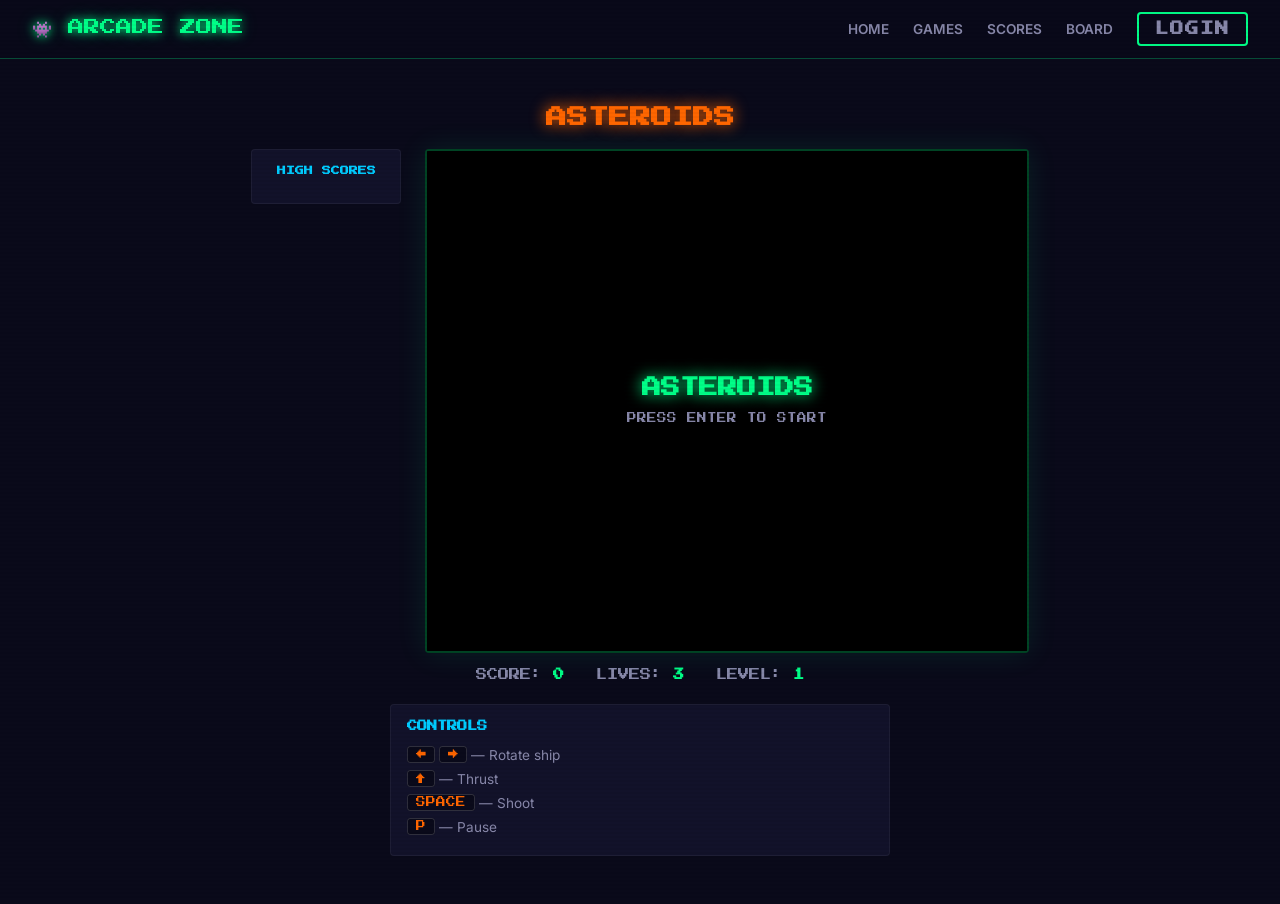
==== commit 0aa155c8: "Shared scores & messages across all users + all 7 games live - Added jsonblob API for shared scores " ====
--- a/asteroids.html
+++ b/asteroids.html
@@ -1,151 +1,404 @@
 <!DOCTYPE html>
 <html lang="en">
 <head>
-<meta charset="UTF-8">
-<meta name="viewport" content="width=device-width, initial-scale=1.0">
-<title>Asteroids</title>
-<style>
-* { margin: 0; padding: 0; box-sizing: border-box; }
-body { background: #0a0a0a; display: flex; flex-direction: column; align-items: center; justify-content: center; height: 100vh; font-family: 'Courier New', monospace; color: #0ff; overflow: hidden; }
-canvas { border: 2px solid #0ff; }
-#score { position: fixed; top: 10px; left: 20px; font-size: 18px; }
-#lives { position: fixed; top: 10px; right: 20px; font-size: 18px; }
-#msg { position: fixed; bottom: 30px; left: 50%; transform: translateX(-50%); color: #0ff; font-size: 14px; text-align: center; pointer-events: none; opacity: 0; transition: opacity 0.5s; }
-#msg.show { opacity: 1; }
-#mute { position: fixed; top: 10px; right: 100px; background: none; border: 1px solid #0ff; color: #0ff; padding: 4px 10px; cursor: pointer; font-family: inherit; font-size: 14px; z-index: 20; }
-#start { position: fixed; top: 50%; left: 50%; transform: translate(-50%, -50%); color: #0ff; font-size: 24px; z-index: 15; cursor: pointer; }
-</style>
+  <meta charset="UTF-8">
+  <meta name="viewport" content="width=device-width, initial-scale=1.0">
+  <title>Asteroids — Arcade Zone</title>
+  <link rel="stylesheet" href="css/style.css">
 </head>
 <body>
-<div id="score">Score: 0</div>
-<div id="lives">❤️❤️❤️</div>
-<button id="mute">🔊</button>
-<div id="start">PRESS SPACE TO PLAY</div>
-<div id="msg"></div>
-<canvas id="c" width="800" height="600"></canvas>
-<script>
-const c = document.getElementById('c'), ctx = c.getContext('2d');
-let muted = false;
-document.getElementById('mute').onclick = () => { muted = !muted; document.getElementById('mute').textContent = muted ? '🔇' : '🔊'; };
-const audio = { play(n) { if (muted) return; new Audio('audio/' + n + '.mp3').play().catch(()=>{}); } };
-
-const W = 800, H = 600;
-let ship, asteroids, bullets, score, lives, started = false, gameOver = false, msgTimer = 0, shootCD = 0;
-
-function showMsg(t, d=3000) {
-  const el = document.getElementById('msg'); el.textContent = t; el.classList.add('show');
-  clearTimeout(msgTimer); msgTimer = setTimeout(() => el.classList.remove('show'), d);
-}
-
-function init() {
-  ship = { x: 400, y: 300, angle: 0, vx: 0, vy: 0, r: 15 };
-  asteroids = []; bullets = []; score = 0; lives = 3; gameOver = false;
-  for (let i = 0; i < 5; i++) asteroids.push(makeAsteroid());
-  document.getElementById('score').textContent = 'Score: 0';
-  document.getElementById('lives').textContent = '❤️'.repeat(3);
-}
-
-function makeAsteroid(x, y, sz) {
-  sz = sz || 3;
-  return {
-    x: x !== undefined ? x : Math.random() * W, y: y !== undefined ? y : Math.random() * H,
-    vx: (Math.random() - 0.5) * 3, vy: (Math.random() - 0.5) * 3,
-    r: sz * 15, sz,
-    a: Math.random() * Math.PI * 2, va: (Math.random() - 0.5) * 0.04
-  };
-}
-
-let keys = {};
-document.addEventListener('keydown', e => {
-  keys[e.code] = true;
-  if (e.code === 'Space' && !started) { started = true; document.getElementById('start').style.display = 'none'; audio.play('asteroids-start'); showMsg('"Space is the next frontier"'); init(); }
-  if (e.code === 'Space' && gameOver) { init(); gameOver = false; }
-});
-document.addEventListener('keyup', e => keys[e.code] = false);
-
-function wrap(obj) {
-  if (obj.x < 0) obj.x += W; if (obj.x > W) obj.x -= W;
-  if (obj.y < 0) obj.y += H; if (obj.y > H) obj.y -= H;
-}
-
-function update() {
-  if (!started || gameOver) return;
-  if (keys['ArrowLeft']) ship.angle -= 0.06;
-  if (keys['ArrowRight']) ship.angle += 0.06;
-  if (keys['ArrowUp']) { ship.vx += Math.cos(ship.angle) * 0.12; ship.vy += Math.sin(ship.angle) * 0.12; }
-  ship.vx *= 0.99; ship.vy *= 0.99;
-  ship.x += ship.vx; ship.y += ship.vy; wrap(ship);
-  if (shootCD > 0) shootCD--;
-  if (keys[' '] && shootCD === 0) {
-    bullets.push({ x: ship.x + Math.cos(ship.angle) * 20, y: ship.y + Math.sin(ship.angle) * 20, vx: Math.cos(ship.angle) * 7 + ship.vx * 0.3, vy: Math.sin(ship.angle) * 7 + ship.vy * 0.3, life: 50 });
-    shootCD = 10;
-  }
-  bullets.forEach(b => { b.x += b.vx; b.y += b.vy; b.life--; wrap(b); });
-  bullets = bullets.filter(b => b.life > 0);
-  asteroids.forEach(a => { a.x += a.vx; a.y += a.vy; a.a += a.va; wrap(a); });
-
-  // Collision: bullet-asteroid
-  for (let i = bullets.length - 1; i >= 0; i--) {
-    for (let j = asteroids.length - 1; j >= 0; j--) {
-      const dx = bullets[i].x - asteroids[j].x, dy = bullets[i].y - asteroids[j].y;
-      if (Math.sqrt(dx*dx + dy*dy) < asteroids[j].r) {
-        score += (4 - asteroids[j].sz) * 10;
-        document.getElementById('score').textContent = 'Score: ' + score;
-        if (asteroids[j].sz > 1) {
-          asteroids.push(makeAsteroid(asteroids[j].x, asteroids[j].y, asteroids[j].sz - 1));
-          asteroids.push(makeAsteroid(asteroids[j].x, asteroids[j].y, asteroids[j].sz - 1));
-        }
-        asteroids.splice(j, 1); bullets.splice(i, 1);
-        if (asteroids.length === 0) { for (let k = 0; k < 5 + Math.floor(score/500); k++) asteroids.push(makeAsteroid()); }
-        break;
-      }
-    }
-  }
-
-  // Collision: ship-asteroid
-  for (let a of asteroids) {
-    const dx = ship.x - a.x, dy = ship.y - a.y;
-    if (Math.sqrt(dx*dx + dy*dy) < a.r + ship.r) {
-      lives--;
-      document.getElementById('lives').textContent = '❤️'.repeat(lives);
-      audio.play('asteroids-death');
-      showMsg('"Moving fast and breaking things. The asteroid moved fast. You broke."', 4000);
-      if (lives <= 0) { gameOver = true; showMsg('Game Over. "Moving fast and breaking things."', 5000); return; }
-      ship.x = 400; ship.y = 300; ship.vx = 0; ship.vy = 0;
-      break;
-    }
-  }
-}
-
-function draw() {
-  ctx.fillStyle = '#0a0a0a'; ctx.fillRect(0, 0, W, H);
-  if (!started) return;
-  // Ship
-  ctx.save(); ctx.translate(ship.x, ship.y); ctx.rotate(ship.angle);
-  ctx.strokeStyle = '#0ff'; ctx.lineWidth = 2;
-  ctx.beginPath(); ctx.moveTo(20, 0); ctx.lineTo(-12, -10); ctx.lineTo(-8, 0); ctx.lineTo(-12, 10); ctx.closePath(); ctx.stroke();
-  ctx.restore();
-  // Asteroids
-  asteroids.forEach(a => {
-    ctx.save(); ctx.translate(a.x, a.y); ctx.rotate(a.a);
-    ctx.strokeStyle = '#0aa'; ctx.lineWidth = 1.5; ctx.beginPath();
-    for (let i = 0; i < 8; i++) {
-      const ang = (i / 8) * Math.PI * 2, r = a.r * (0.8 + Math.sin(i * 3.7) * 0.2);
-      i === 0 ? ctx.moveTo(Math.cos(ang)*r, Math.sin(ang)*r) : ctx.lineTo(Math.cos(ang)*r, Math.sin(ang)*r);
-    }
-    ctx.closePath(); ctx.stroke(); ctx.restore();
-  });
-  // Bullets
-  ctx.fillStyle = '#0ff';
-  bullets.forEach(b => { ctx.beginPath(); ctx.arc(b.x, b.y, 2, 0, Math.PI*2); ctx.fill(); });
-  if (gameOver) {
-    ctx.fillStyle = '#0ff'; ctx.font = '36px Courier New'; ctx.textAlign = 'center';
-    ctx.fillText('GAME OVER', W/2, H/2); ctx.font = '16px Courier New'; ctx.fillText('Press SPACE to restart', W/2, H/2 + 40);
-  }
-}
-
-function loop() { update(); draw(); requestAnimationFrame(loop); }
-requestAnimationFrame(loop);
-</script>
+  <nav></nav>
+  <main>
+    <div class="game-wrapper">
+      <div class="game-header">
+        <h1 style="color:var(--neon-orange);text-shadow:0 0 15px var(--neon-orange);">ASTEROIDS</h1>
+      </div>
+      <div class="game-row-layout">
+        <!-- HIGH SCORES PANEL (left) -->
+        <div class="game-scores-panel" id="highScoresPanel">
+          <h4>HIGH SCORES</h4>
+          <ol id="highScoresList"></ol>
+        </div>
+
+        <div class="game-canvas-container" style="position:relative;">
+          <canvas id="gameCanvas" width="600" height="500"></canvas>
+          <div class="game-start-overlay" id="overlay">
+            <h2>ASTEROIDS</h2>
+            <p>PRESS ENTER TO START</p>
+          </div>
+        </div>
+      </div>
+      <div class="game-info" id="gameInfo">
+        <span>SCORE: <strong id="scoreDisplay">0</strong></span>
+        <span>LIVES: <strong id="livesDisplay">3</strong></span>
+        <span>LEVEL: <strong id="levelDisplay">1</strong></span>
+      </div>
+      <div class="game-controls">
+        <h3>CONTROLS</h3>
+        <ul>
+          <li><kbd>←</kbd> <kbd>→</kbd> — Rotate ship</li>
+          <li><kbd>↑</kbd> — Thrust</li>
+          <li><kbd>SPACE</kbd> — Shoot</li>
+          <li><kbd>P</kbd> — Pause</li>
+        </ul>
+      </div>
+    </div>
+  </main>
+  <script src="js/auth.js"></script>
+  <script src="js/api.js"></script>
+  <script src="js/scores.js"></script>
+  <script src="js/common.js"></script>
+  <script>
+  (function() {
+    const canvas = document.getElementById('gameCanvas');
+    const ctx = canvas.getContext('2d');
+    const W = canvas.width, H = canvas.height;
+    const overlay = document.getElementById('overlay');
+
+    let ship, asteroids, bullets, particles, score, lives, level, gameOver, paused, started;
+    let keys = {};
+    let shootCooldown = 0;
+
+    // Wrap lag: objects entering a wrap are invisible for WRAP_LAG frames
+    const WRAP_LAG = 8;
+
+    async function loadHighScores() {
+      const scores = (await Scores.getScoresForGame('asteroids')).slice(0, 10);
+      const list = document.getElementById('highScoresList');
+      if (scores.length === 0) {
+        list.innerHTML = '<li style="color:var(--text-secondary);font-size:0.7rem;">No scores yet</li>';
+      } else {
+        list.innerHTML = scores.map((s, i) =>
+          '<li><span class="hs-rank">' + (i+1) + '.</span> <span class="hs-name">' + s.username + '</span> <span class="hs-score">' + s.score.toLocaleString() + '</span></li>'
+        ).join('');
+      }
+    }
+
+    function init() {
+      ship = { x: W/2, y: H/2, vx: 0, vy: 0, angle: -Math.PI/2, radius: 12, invincible: 120, thrust: false, wrapLag: 0 };
+      asteroids = [];
+      bullets = [];
+      particles = [];
+      score = 0; lives = 3; level = 1;
+      gameOver = false; paused = false; started = true;
+      shootCooldown = 0;
+      spawnAsteroids(4 + level);
+      overlay.classList.add('hidden');
+      updateUI();
+      loadHighScores();
+      requestAnimationFrame(loop);
+    }
+
+    function spawnAsteroids(count) {
+      for (let i = 0; i < count; i++) {
+        let x, y;
+        do {
+          x = Math.random() * W;
+          y = Math.random() * H;
+        } while (dist(x, y, ship.x, ship.y) < 120);
+        asteroids.push(makeAsteroid(x, y, 3));
+      }
+    }
+
+    function makeAsteroid(x, y, size) {
+      const speed = (0.5 + Math.random() * 1.5) * (4 - size) * 0.5;
+      const angle = Math.random() * Math.PI * 2;
+      const verts = [];
+      const numVerts = 8 + Math.floor(Math.random() * 5);
+      const baseR = [0, 15, 30, 50][size];
+      for (let i = 0; i < numVerts; i++) {
+        const a = (i / numVerts) * Math.PI * 2;
+        const r = baseR + (Math.random() - 0.5) * baseR * 0.4;
+        verts.push({ x: Math.cos(a) * r, y: Math.sin(a) * r });
+      }
+      return { x, y, vx: Math.cos(angle)*speed, vy: Math.sin(angle)*speed, size, radius: baseR, verts, wrapLag: 0 };
+    }
+
+    function dist(x1,y1,x2,y2) { return Math.hypot(x2-x1, y2-y1); }
+
+    // Wrap with lag: when object fully exits screen, set wrapLag timer and teleport
+    function wrapWithLag(obj) {
+      const margin = obj.radius || 0;
+      if (obj.wrapLag > 0) {
+        obj.wrapLag--;
+        if (obj.wrapLag <= 0) {
+          // Now visible on other side
+        }
+        return;
+      }
+
+      let wrapped = false;
+      if (obj.x < -margin) { obj.x += W + margin * 2; wrapped = true; }
+      else if (obj.x > W + margin) { obj.x -= W + margin * 2; wrapped = true; }
+      if (obj.y < -margin) { obj.y += H + margin * 2; wrapped = true; }
+      else if (obj.y > H + margin) { obj.y -= H + margin * 2; wrapped = true; }
+
+      if (wrapped) {
+        obj.wrapLag = WRAP_LAG;
+      }
+    }
+
+    function shoot() {
+      if (shootCooldown > 0) return;
+      const speed = 7;
+      bullets.push({
+        x: ship.x + Math.cos(ship.angle) * 15,
+        y: ship.y + Math.sin(ship.angle) * 15,
+        vx: Math.cos(ship.angle) * speed + ship.vx * 0.3,
+        vy: Math.sin(ship.angle) * speed + ship.vy * 0.3,
+        life: 60
+      });
+      shootCooldown = 10;
+    }
+
+    function explode(x, y, count, color) {
+      for (let i = 0; i < count; i++) {
+        const a = Math.random() * Math.PI * 2;
+        const s = 1 + Math.random() * 3;
+        particles.push({
+          x, y, vx: Math.cos(a)*s, vy: Math.sin(a)*s,
+          life: 20 + Math.random() * 20, color: color || '#ff6600'
+        });
+      }
+    }
+
+    function update() {
+      if (keys['ArrowLeft']) ship.angle -= 0.06;
+      if (keys['ArrowRight']) ship.angle += 0.06;
+
+      ship.thrust = !!keys['ArrowUp'];
+      if (ship.thrust) {
+        ship.vx += Math.cos(ship.angle) * 0.12;
+        ship.vy += Math.sin(ship.angle) * 0.12;
+        if (Math.random() > 0.3) {
+          particles.push({
+            x: ship.x - Math.cos(ship.angle) * 12,
+            y: ship.y - Math.sin(ship.angle) * 12,
+            vx: -Math.cos(ship.angle) * (1 + Math.random()) + (Math.random()-0.5)*0.5,
+            vy: -Math.sin(ship.angle) * (1 + Math.random()) + (Math.random()-0.5)*0.5,
+            life: 10 + Math.random() * 10,
+            color: '#ff6600'
+          });
+        }
+      }
+
+      ship.vx *= 0.99;
+      ship.vy *= 0.99;
+
+      const spd = Math.hypot(ship.vx, ship.vy);
+      if (spd > 6) { ship.vx *= 6/spd; ship.vy *= 6/spd; }
+
+      ship.x += ship.vx;
+      ship.y += ship.vy;
+      wrapWithLag(ship);
+
+      if (ship.invincible > 0) ship.invincible--;
+      if (shootCooldown > 0) shootCooldown--;
+
+      if (keys[' ']) shoot();
+
+      // Bullets — disappear when off screen (no wrap)
+      for (let i = bullets.length - 1; i >= 0; i--) {
+        const b = bullets[i];
+        b.x += b.vx; b.y += b.vy; b.life--;
+        if (b.x < -5 || b.x > W + 5 || b.y < -5 || b.y > H + 5 || b.life <= 0) {
+          bullets.splice(i, 1);
+        }
+      }
+
+      // Asteroids — wrap with lag
+      for (const a of asteroids) {
+        a.x += a.vx; a.y += a.vy;
+        wrapWithLag(a);
+      }
+
+      // Bullet-Asteroid collision
+      for (let i = bullets.length - 1; i >= 0; i--) {
+        for (let j = asteroids.length - 1; j >= 0; j--) {
+          if (asteroids[j].wrapLag > 0) continue; // Can't hit wrapping asteroids
+          if (dist(bullets[i].x, bullets[i].y, asteroids[j].x, asteroids[j].y) < asteroids[j].radius) {
+            const a = asteroids[j];
+            explode(a.x, a.y, 8 + a.size * 3, '#ff6600');
+            score += [0, 100, 50, 25][a.size];
+            if (a.size > 1) {
+              for (let k = 0; k < 2; k++) {
+                asteroids.push(makeAsteroid(a.x + (Math.random()-0.5)*10, a.y + (Math.random()-0.5)*10, a.size - 1));
+              }
+            }
+            asteroids.splice(j, 1);
+            bullets.splice(i, 1);
+            updateUI();
+            break;
+          }
+        }
+      }
+
+      // Ship-Asteroid collision
+      if (ship.invincible <= 0 && ship.wrapLag <= 0) {
+        for (let j = asteroids.length - 1; j >= 0; j--) {
+          if (asteroids[j].wrapLag > 0) continue;
+          if (dist(ship.x, ship.y, asteroids[j].x, asteroids[j].y) < asteroids[j].radius + ship.radius * 0.7) {
+            lives--;
+            explode(ship.x, ship.y, 20, '#00ccff');
+            updateUI();
+            if (lives <= 0) {
+              gameOver = true;
+              endGame();
+              return;
+            }
+            ship.x = W/2; ship.y = H/2;
+            ship.vx = 0; ship.vy = 0;
+            ship.invincible = 120;
+            ship.wrapLag = 0;
+            break;
+          }
+        }
+      }
+
+      // Next level
+      if (asteroids.length === 0) {
+        level++;
+        spawnAsteroids(3 + level);
+        updateUI();
+      }
+
+      // Particles
+      for (let i = particles.length - 1; i >= 0; i--) {
+        const p = particles[i];
+        p.x += p.vx; p.y += p.vy;
+        p.vx *= 0.97; p.vy *= 0.97;
+        p.life--;
+        if (p.life <= 0) particles.splice(i, 1);
+      }
+    }
+
+    function draw() {
+      ctx.fillStyle = '#0a0a14';
+      ctx.fillRect(0, 0, W, H);
+
+      ctx.fillStyle = 'rgba(255,255,255,0.3)';
+      for (let i = 0; i < 40; i++) {
+        const sx = (i * 137.5 + 50) % W;
+        const sy = (i * 97.3 + 30) % H;
+        ctx.fillRect(sx, sy, 1, 1);
+      }
+
+      for (const p of particles) {
+        ctx.globalAlpha = Math.max(0, p.life / 30);
+        ctx.fillStyle = p.color;
+        ctx.fillRect(p.x - 1, p.y - 1, 3, 3);
+      }
+      ctx.globalAlpha = 1;
+
+      // Asteroids — hide if in wrap lag
+      for (const a of asteroids) {
+        if (a.wrapLag > 0) continue;
+        ctx.strokeStyle = '#aaa';
+        ctx.lineWidth = 1.5;
+        ctx.beginPath();
+        ctx.moveTo(a.x + a.verts[0].x, a.y + a.verts[0].y);
+        for (let i = 1; i < a.verts.length; i++) {
+          ctx.lineTo(a.x + a.verts[i].x, a.y + a.verts[i].y);
+        }
+        ctx.closePath();
+        ctx.stroke();
+      }
+
+      // Bullets
+      for (const b of bullets) {
+        ctx.fillStyle = '#00ff88';
+        ctx.beginPath();
+        ctx.arc(b.x, b.y, 2, 0, Math.PI * 2);
+        ctx.fill();
+      }
+
+      // Ship — hide if in wrap lag
+      if (!gameOver && ship.wrapLag <= 0) {
+        const showShip = ship.invincible <= 0 || Math.floor(ship.invincible / 4) % 2 === 0;
+        if (showShip) {
+          ctx.save();
+          ctx.translate(ship.x, ship.y);
+          ctx.rotate(ship.angle);
+          ctx.strokeStyle = '#00ccff';
+          ctx.lineWidth = 2;
+          ctx.beginPath();
+          ctx.moveTo(15, 0);
+          ctx.lineTo(-10, -9);
+          ctx.lineTo(-6, 0);
+          ctx.lineTo(-10, 9);
+          ctx.closePath();
+          ctx.stroke();
+
+          if (ship.thrust) {
+            ctx.strokeStyle = '#ff6600';
+            ctx.beginPath();
+            ctx.moveTo(-6, -4);
+            ctx.lineTo(-14 - Math.random()*6, 0);
+            ctx.lineTo(-6, 4);
+            ctx.stroke();
+          }
+          ctx.restore();
+        }
+      }
+
+      if (gameOver) {
+        ctx.fillStyle = 'rgba(0,0,0,0.7)';
+        ctx.fillRect(0, 0, W, H);
+        ctx.fillStyle = '#ff6600';
+        ctx.font = '20px "Press Start 2P"';
+        ctx.textAlign = 'center';
+        ctx.fillText('GAME OVER', W/2, H/2 - 10);
+        ctx.fillStyle = '#888';
+        ctx.font = '10px "Press Start 2P"';
+        ctx.fillText('ENTER TO RESTART', W/2, H/2 + 25);
+      }
+
+      if (paused && !gameOver) {
+        ctx.fillStyle = 'rgba(0,0,0,0.6)';
+        ctx.fillRect(0, 0, W, H);
+        ctx.fillStyle = '#ff6600';
+        ctx.font = '16px "Press Start 2P"';
+        ctx.textAlign = 'center';
+        ctx.fillText('PAUSED', W/2, H/2);
+      }
+    }
+
+    function updateUI() {
+      document.getElementById('scoreDisplay').textContent = score.toLocaleString();
+      document.getElementById('livesDisplay').textContent = lives;
+      document.getElementById('levelDisplay').textContent = level;
+    }
+
+    function endGame() {
+      const user = Auth.getCurrentUser();
+      if (user && score > 0) await Scores.addScore('asteroids', score, user.username);
+      loadHighScores();
+    }
+
+    let lastTime = 0;
+    function loop(ts) {
+      if (!started) return;
+      if (!lastTime) lastTime = ts;
+      lastTime = ts;
+
+      if (!gameOver && !paused) update();
+      draw();
+      requestAnimationFrame(loop);
+    }
+
+    document.addEventListener('keydown', e => {
+      keys[e.key] = true;
+      if (!started && e.key === 'Enter') { init(); return; }
+      if (gameOver && e.key === 'Enter') { init(); return; }
+      if (e.key === 'p' || e.key === 'P') paused = !paused;
+      if (['ArrowUp','ArrowDown','ArrowLeft','ArrowRight',' '].includes(e.key)) e.preventDefault();
+    });
+    document.addEventListener('keyup', e => { keys[e.key] = false; });
+
+    ctx.fillStyle = '#0a0a14';
+    ctx.fillRect(0, 0, W, H);
+    loadHighScores();
+  })();
+  </script>
 </body>
 </html>
--- a/css/style.css
+++ b/css/style.css
@@ -0,0 +1,860 @@
+@import url('https://fonts.googleapis.com/css2?family=Press+Start+2P&family=Inter:wght@400;600;700&display=swap');
+
+:root {
+  --bg-dark: #0a0a1a;
+  --bg-card: #12122a;
+  --bg-card-hover: #1a1a3a;
+  --neon-green: #00ff88;
+  --neon-cyan: #00ccff;
+  --neon-orange: #ff6600;
+  --neon-pink: #ff0066;
+  --neon-yellow: #ffee00;
+  --text-primary: #e0e0ff;
+  --text-secondary: #8888aa;
+  --border-glow: #00ff8844;
+  --font-retro: 'Press Start 2P', monospace;
+  --font-body: 'Inter', sans-serif;
+}
+
+* {
+  margin: 0;
+  padding: 0;
+  box-sizing: border-box;
+}
+
+html {
+  scroll-behavior: smooth;
+}
+
+body {
+  font-family: var(--font-body);
+  background: var(--bg-dark);
+  color: var(--text-primary);
+  min-height: 100vh;
+  overflow-x: hidden;
+  position: relative;
+}
+
+/* Scanline overlay */
+body::after {
+  content: '';
+  position: fixed;
+  top: 0;
+  left: 0;
+  width: 100%;
+  height: 100%;
+  pointer-events: none;
+  z-index: 9999;
+  background: repeating-linear-gradient(
+    0deg,
+    transparent,
+    transparent 2px,
+    rgba(0, 0, 0, 0.03) 2px,
+    rgba(0, 0, 0, 0.03) 4px
+  );
+}
+
+/* ===== NAV ===== */
+nav {
+  background: rgba(10, 10, 26, 0.95);
+  border-bottom: 1px solid var(--border-glow);
+  padding: 0.75rem 2rem;
+  display: flex;
+  align-items: center;
+  justify-content: space-between;
+  position: sticky;
+  top: 0;
+  z-index: 100;
+  backdrop-filter: blur(10px);
+}
+
+.nav-brand {
+  font-family: var(--font-retro);
+  font-size: 1rem;
+  color: var(--neon-green);
+  text-shadow: 0 0 10px var(--neon-green), 0 0 20px rgba(0, 255, 136, 0.3);
+  text-decoration: none;
+  white-space: nowrap;
+}
+
+.nav-links {
+  display: flex;
+  gap: 1.5rem;
+  align-items: center;
+  flex-wrap: wrap;
+  justify-content: flex-end;
+}
+
+.nav-links a {
+  color: var(--text-secondary);
+  text-decoration: none;
+  font-size: 0.85rem;
+  font-weight: 600;
+  transition: color 0.2s, text-shadow 0.2s;
+}
+
+.nav-links a:hover {
+  color: var(--neon-cyan);
+  text-shadow: 0 0 8px var(--neon-cyan);
+}
+
+.nav-user {
+  color: var(--neon-green);
+  font-size: 0.75rem;
+  font-family: var(--font-retro);
+}
+
+.nav-user a {
+  color: var(--neon-orange) !important;
+  margin-left: 0.5rem;
+  cursor: pointer;
+}
+
+/* ===== MAIN LAYOUT ===== */
+main {
+  max-width: 1200px;
+  margin: 0 auto;
+  padding: 2rem;
+}
+
+/* ===== HERO ===== */
+.hero {
+  text-align: center;
+  padding: 4rem 1rem;
+}
+
+.hero h1 {
+  font-family: var(--font-retro);
+  font-size: clamp(1.5rem, 4vw, 2.5rem);
+  color: var(--neon-green);
+  text-shadow: 0 0 20px var(--neon-green), 0 0 40px rgba(0, 255, 136, 0.3);
+  margin-bottom: 1rem;
+  animation: flicker 3s infinite alternate;
+}
+
+.hero p {
+  color: var(--text-secondary);
+  font-size: 1.1rem;
+  max-width: 600px;
+  margin: 0 auto 2rem;
+  line-height: 1.6;
+}
+
+@keyframes flicker {
+  0%, 95%, 100% { opacity: 1; }
+  96% { opacity: 0.8; }
+  97% { opacity: 1; }
+  98% { opacity: 0.9; }
+}
+
+/* ===== BUTTONS ===== */
+.btn {
+  display: inline-block;
+  padding: 0.75rem 2rem;
+  font-family: var(--font-retro);
+  font-size: 0.7rem;
+  border: 2px solid;
+  border-radius: 4px;
+  text-decoration: none;
+  cursor: pointer;
+  transition: all 0.2s;
+  text-transform: uppercase;
+  letter-spacing: 1px;
+}
+
+.btn-primary {
+  background: transparent;
+  color: var(--neon-green);
+  border-color: var(--neon-green);
+}
+
+.btn-primary:hover {
+  background: var(--neon-green);
+  color: var(--bg-dark);
+  box-shadow: 0 0 20px rgba(0, 255, 136, 0.4);
+}
+
+.btn-secondary {
+  background: transparent;
+  color: var(--neon-cyan);
+  border-color: var(--neon-cyan);
+}
+
+.btn-secondary:hover {
+  background: var(--neon-cyan);
+  color: var(--bg-dark);
+  box-shadow: 0 0 20px rgba(0, 204, 255, 0.4);
+}
+
+.btn-orange {
+  background: transparent;
+  color: var(--neon-orange);
+  border-color: var(--neon-orange);
+}
+
+.btn-orange:hover {
+  background: var(--neon-orange);
+  color: var(--bg-dark);
+  box-shadow: 0 0 20px rgba(255, 102, 0, 0.4);
+}
+
+.btn-small {
+  padding: 0.5rem 1rem;
+  font-size: 0.6rem;
+}
+
+/* ===== CARDS GRID ===== */
+.games-grid {
+  display: grid;
+  grid-template-columns: repeat(auto-fit, minmax(300px, 1fr));
+  gap: 2rem;
+  margin-top: 2rem;
+}
+
+.game-card {
+  background: var(--bg-card);
+  border: 1px solid rgba(0, 255, 136, 0.15);
+  border-radius: 8px;
+  overflow: hidden;
+  transition: transform 0.3s, border-color 0.3s, box-shadow 0.3s;
+  cursor: pointer;
+  text-decoration: none;
+  color: inherit;
+  display: block;
+}
+
+.game-card:hover {
+  transform: translateY(-4px);
+  border-color: var(--neon-green);
+  box-shadow: 0 8px 30px rgba(0, 255, 136, 0.15);
+}
+
+.game-card-preview {
+  height: 180px;
+  display: flex;
+  align-items: center;
+  justify-content: center;
+  font-size: 4rem;
+  position: relative;
+  overflow: hidden;
+}
+
+.game-card-preview.tetris-bg {
+  background: linear-gradient(135deg, #0a1628 0%, #0d2847 100%);
+}
+
+.game-card-preview.asteroids-bg {
+  background: linear-gradient(135deg, #0a0a14 0%, #1a0a2e 100%);
+}
+
+.game-card-preview.galaga-bg {
+  background: linear-gradient(135deg, #0a0a20 0%, #1a1040 100%);
+}
+.game-card-preview.snake-bg {
+  background: linear-gradient(135deg, #0a140a 0%, #0a2a0a 100%);
+}
+.game-card-preview.breakout-bg {
+  background: linear-gradient(135deg, #1a0a1a 0%, #2a0a2a 100%);
+}
+.game-card-preview.flappy-bg {
+  background: linear-gradient(135deg, #1a1a0a 0%, #2a2a0a 100%);
+}
+.game-card-preview.pong-bg {
+  background: linear-gradient(135deg, #0a0a14 0%, #0a1a0a 100%);
+}
+
+.game-card-body {
+  padding: 1.25rem;
+}
+
+.game-card-body h3 {
+  font-family: var(--font-retro);
+  font-size: 0.85rem;
+  margin-bottom: 0.5rem;
+}
+
+.game-card-body h3.tetris-title { color: var(--neon-cyan); }
+.game-card-body h3.asteroids-title { color: var(--neon-orange); }
+.game-card-body h3.galaga-title { color: var(--neon-pink); }
+.game-card-body h3.snake-title { color: #00ff00; }
+.game-card-body h3.breakout-title { color: #ff00ff; }
+.game-card-body h3.flappy-title { color: #ffee00; }
+.game-card-body h3.pong-title { color: #00ff00; }
+
+.game-card-body p {
+  color: var(--text-secondary);
+  font-size: 0.9rem;
+  line-height: 1.5;
+}
+
+/* ===== SECTION HEADERS ===== */
+.section-title {
+  font-family: var(--font-retro);
+  font-size: 1.1rem;
+  color: var(--neon-cyan);
+  text-shadow: 0 0 10px rgba(0, 204, 255, 0.3);
+  margin-bottom: 1.5rem;
+  padding-bottom: 0.5rem;
+  border-bottom: 1px solid rgba(0, 204, 255, 0.2);
+}
+
+/* ===== AUTH FORMS ===== */
+.auth-container {
+  max-width: 400px;
+  margin: 3rem auto;
+  padding: 2rem;
+  background: var(--bg-card);
+  border: 1px solid var(--border-glow);
+  border-radius: 8px;
+}
+
+.auth-container h2 {
+  font-family: var(--font-retro);
+  font-size: 1rem;
+  color: var(--neon-green);
+  text-align: center;
+  margin-bottom: 1.5rem;
+}
+
+.auth-tabs {
+  display: flex;
+  gap: 0;
+  margin-bottom: 1.5rem;
+  border: 1px solid var(--border-glow);
+  border-radius: 4px;
+  overflow: hidden;
+}
+
+.auth-tab {
+  flex: 1;
+  padding: 0.75rem;
+  text-align: center;
+  font-family: var(--font-retro);
+  font-size: 0.65rem;
+  background: transparent;
+  color: var(--text-secondary);
+  border: none;
+  cursor: pointer;
+  transition: all 0.2s;
+}
+
+.auth-tab.active {
+  background: var(--neon-green);
+  color: var(--bg-dark);
+}
+
+.form-group {
+  margin-bottom: 1rem;
+}
+
+.form-group label {
+  display: block;
+  font-size: 0.8rem;
+  color: var(--text-secondary);
+  margin-bottom: 0.35rem;
+  font-weight: 600;
+}
+
+.form-group input, .form-group textarea {
+  width: 100%;
+  padding: 0.75rem;
+  background: var(--bg-dark);
+  border: 1px solid rgba(255, 255, 255, 0.1);
+  border-radius: 4px;
+  color: var(--text-primary);
+  font-family: var(--font-body);
+  font-size: 0.95rem;
+  transition: border-color 0.2s;
+}
+
+.form-group input:focus, .form-group textarea:focus {
+  outline: none;
+  border-color: var(--neon-green);
+  box-shadow: 0 0 8px rgba(0, 255, 136, 0.2);
+}
+
+.auth-error {
+  color: var(--neon-pink);
+  font-size: 0.8rem;
+  text-align: center;
+  margin-top: 0.5rem;
+  min-height: 1.2em;
+}
+
+.auth-submit {
+  width: 100%;
+  padding: 0.75rem;
+  font-family: var(--font-retro);
+  font-size: 0.7rem;
+  background: var(--neon-green);
+  color: var(--bg-dark);
+  border: none;
+  border-radius: 4px;
+  cursor: pointer;
+  transition: box-shadow 0.2s;
+  text-transform: uppercase;
+  margin-top: 0.5rem;
+}
+
+.auth-submit:hover {
+  box-shadow: 0 0 20px rgba(0, 255, 136, 0.4);
+}
+
+/* ===== GAME PAGE ===== */
+.game-wrapper {
+  display: flex;
+  flex-direction: column;
+  align-items: center;
+  padding: 1rem;
+}
+
+.game-header {
+  text-align: center;
+  margin-bottom: 1rem;
+}
+
+.game-header h1 {
+  font-family: var(--font-retro);
+  font-size: 1.3rem;
+  margin-bottom: 0.3rem;
+}
+
+.game-canvas-container {
+  position: relative;
+  border: 2px solid var(--border-glow);
+  border-radius: 4px;
+  box-shadow: 0 0 30px rgba(0, 255, 136, 0.1);
+  background: #000;
+}
+
+.game-canvas-container canvas {
+  display: block;
+}
+
+.game-info {
+  display: flex;
+  gap: 2rem;
+  margin-top: 1rem;
+  font-family: var(--font-retro);
+  font-size: 0.7rem;
+}
+
+.game-info span {
+  color: var(--text-secondary);
+}
+
+.game-info span strong {
+  color: var(--neon-green);
+}
+
+.game-controls {
+  margin-top: 1.5rem;
+  padding: 1rem;
+  background: var(--bg-card);
+  border: 1px solid rgba(255, 255, 255, 0.05);
+  border-radius: 4px;
+  max-width: 500px;
+  width: 100%;
+}
+
+.game-controls h3 {
+  font-family: var(--font-retro);
+  font-size: 0.65rem;
+  color: var(--neon-cyan);
+  margin-bottom: 0.75rem;
+}
+
+.game-controls ul {
+  list-style: none;
+  font-size: 0.85rem;
+  color: var(--text-secondary);
+}
+
+.game-controls ul li {
+  padding: 0.25rem 0;
+}
+
+.game-controls ul li kbd {
+  background: var(--bg-dark);
+  border: 1px solid rgba(255, 255, 255, 0.15);
+  padding: 0.15rem 0.5rem;
+  border-radius: 3px;
+  font-family: var(--font-retro);
+  font-size: 0.6rem;
+  color: var(--neon-orange);
+}
+
+.game-start-overlay {
+  position: absolute;
+  top: 0; left: 0; right: 0; bottom: 0;
+  background: rgba(0,0,0,0.85);
+  display: flex;
+  flex-direction: column;
+  align-items: center;
+  justify-content: center;
+  z-index: 10;
+  font-family: var(--font-retro);
+}
+
+.game-start-overlay.hidden { display: none; }
+
+.game-start-overlay h2 {
+  color: var(--neon-green);
+  font-size: 1.2rem;
+  margin-bottom: 1rem;
+  text-shadow: 0 0 15px var(--neon-green);
+}
+
+.game-start-overlay p {
+  color: var(--text-secondary);
+  font-size: 0.6rem;
+  animation: blink 1.5s infinite;
+}
+
+@keyframes blink {
+  0%, 100% { opacity: 1; }
+  50% { opacity: 0.3; }
+}
+
+/* ===== SCORES PAGE ===== */
+.scores-filters {
+  display: flex;
+  gap: 0.75rem;
+  margin-bottom: 1.5rem;
+  flex-wrap: wrap;
+}
+
+.filter-btn {
+  padding: 0.5rem 1rem;
+  font-family: var(--font-retro);
+  font-size: 0.55rem;
+  background: transparent;
+  color: var(--text-secondary);
+  border: 1px solid rgba(255, 255, 255, 0.1);
+  border-radius: 4px;
+  cursor: pointer;
+  transition: all 0.2s;
+}
+
+.filter-btn.active {
+  color: var(--neon-green);
+  border-color: var(--neon-green);
+  background: rgba(0, 255, 136, 0.05);
+}
+
+.scores-table {
+  width: 100%;
+  max-width: 800px;
+  border-collapse: collapse;
+}
+
+.scores-table th {
+  font-family: var(--font-retro);
+  font-size: 0.6rem;
+  color: var(--neon-cyan);
+  text-align: left;
+  padding: 0.75rem;
+  border-bottom: 1px solid rgba(0, 204, 255, 0.2);
+}
+
+.scores-table td {
+  padding: 0.6rem 0.75rem;
+  font-size: 0.9rem;
+  border-bottom: 1px solid rgba(255, 255, 255, 0.03);
+  color: var(--text-secondary);
+}
+
+.scores-table tr:hover td {
+  background: rgba(0, 255, 136, 0.03);
+}
+
+.scores-table .rank-1 td { color: var(--neon-yellow); }
+.scores-table .rank-2 td { color: #c0c0c0; }
+.scores-table .rank-3 td { color: #cd7f32; }
+
+.game-badge {
+  font-family: var(--font-retro);
+  font-size: 0.5rem;
+  padding: 0.2rem 0.5rem;
+  border-radius: 3px;
+}
+
+.game-badge.tetris { background: rgba(0, 204, 255, 0.15); color: var(--neon-cyan); }
+.game-badge.asteroids { background: rgba(255, 102, 0, 0.15); color: var(--neon-orange); }
+.game-badge.galaga { background: rgba(255, 0, 102, 0.15); color: var(--neon-pink); }
+.game-badge.snake { background: rgba(0, 255, 0, 0.15); color: #00ff00; }
+.game-badge.breakout { background: rgba(255, 0, 255, 0.15); color: #ff00ff; }
+.game-badge.flappy { background: rgba(255, 255, 0, 0.15); color: #ffee00; }
+.game-badge.pong { background: rgba(0, 255, 0, 0.15); color: #00ff00; }
+
+/* ===== MESSAGE BOARD ===== */
+.board-post-form {
+  background: var(--bg-card);
+  padding: 1.5rem;
+  border-radius: 8px;
+  border: 1px solid var(--border-glow);
+  margin-bottom: 2rem;
+}
+
+.board-post-form textarea {
+  min-height: 80px;
+  resize: vertical;
+}
+
+.board-messages {
+  display: flex;
+  flex-direction: column;
+  gap: 1rem;
+}
+
+.board-msg {
+  background: var(--bg-card);
+  border: 1px solid rgba(255, 255, 255, 0.05);
+  border-radius: 6px;
+  padding: 1rem 1.25rem;
+}
+
+.board-msg-header {
+  display: flex;
+  justify-content: space-between;
+  align-items: center;
+  margin-bottom: 0.5rem;
+}
+
+.board-msg-user {
+  font-family: var(--font-retro);
+  font-size: 0.65rem;
+  color: var(--neon-cyan);
+}
+
+.board-msg-time {
+  font-size: 0.75rem;
+  color: var(--text-secondary);
+}
+
+.board-msg-body {
+  color: var(--text-primary);
+  font-size: 0.95rem;
+  line-height: 1.5;
+  white-space: pre-wrap;
+  word-wrap: break-word;
+}
+
+.board-empty {
+  text-align: center;
+  color: var(--text-secondary);
+  padding: 3rem;
+  font-size: 0.9rem;
+}
+
+.login-prompt {
+  text-align: center;
+  padding: 2rem;
+  background: var(--bg-card);
+  border: 1px solid var(--border-glow);
+  border-radius: 8px;
+  margin-bottom: 2rem;
+}
+
+.login-prompt p {
+  color: var(--text-secondary);
+  margin-bottom: 1rem;
+}
+
+/* ===== FEATURES ROW ===== */
+.features-row {
+  display: grid;
+  grid-template-columns: repeat(auto-fit, minmax(200px, 1fr));
+  gap: 1.5rem;
+  margin: 3rem 0;
+}
+
+.feature-box {
+  text-align: center;
+  padding: 1.5rem;
+  background: var(--bg-card);
+  border: 1px solid rgba(255, 255, 255, 0.05);
+  border-radius: 8px;
+  transition: border-color 0.3s;
+}
+
+.feature-box:hover {
+  border-color: var(--border-glow);
+}
+
+.feature-box .icon {
+  font-size: 2rem;
+  margin-bottom: 0.75rem;
+}
+
+.feature-box h3 {
+  font-family: var(--font-retro);
+  font-size: 0.6rem;
+  color: var(--neon-green);
+  margin-bottom: 0.5rem;
+}
+
+.feature-box p {
+  color: var(--text-secondary);
+  font-size: 0.85rem;
+}
+
+/* ===== TETRIS SIDE PANEL ===== */
+.tetris-layout {
+  display: flex;
+  gap: 1.5rem;
+  align-items: flex-start;
+  justify-content: center;
+  flex-wrap: wrap;
+}
+
+.tetris-side {
+  background: var(--bg-card);
+  border: 1px solid rgba(255, 255, 255, 0.05);
+  border-radius: 4px;
+  padding: 1rem;
+  min-width: 140px;
+}
+
+.tetris-side h4 {
+  font-family: var(--font-retro);
+  font-size: 0.55rem;
+  color: var(--neon-cyan);
+  margin-bottom: 0.75rem;
+  text-align: center;
+}
+
+.tetris-side canvas {
+  display: block;
+  margin: 0 auto;
+}
+
+.tetris-stats {
+  display: flex;
+  flex-direction: column;
+  gap: 0.75rem;
+}
+
+.tetris-stat {
+  text-align: center;
+}
+
+.tetris-stat label {
+  display: block;
+  font-family: var(--font-retro);
+  font-size: 0.5rem;
+  color: var(--text-secondary);
+  margin-bottom: 0.25rem;
+}
+
+.tetris-stat span {
+  font-family: var(--font-retro);
+  font-size: 0.85rem;
+  color: var(--neon-green);
+}
+
+/* ===== GAME HIGH SCORES PANEL ===== */
+.game-scores-panel {
+  background: var(--bg-card);
+  border: 1px solid rgba(255, 255, 255, 0.05);
+  border-radius: 4px;
+  padding: 1rem;
+  min-width: 150px;
+  max-width: 180px;
+  align-self: flex-start;
+}
+
+.game-scores-panel h4 {
+  font-family: var(--font-retro);
+  font-size: 0.55rem;
+  color: var(--neon-cyan);
+  margin-bottom: 0.75rem;
+  text-align: center;
+}
+
+.game-scores-panel ol {
+  list-style: none;
+  padding: 0;
+  margin: 0;
+}
+
+.game-scores-panel ol li {
+  font-size: 0.7rem;
+  padding: 0.3rem 0;
+  border-bottom: 1px solid rgba(255, 255, 255, 0.03);
+  display: flex;
+  gap: 0.3rem;
+  align-items: baseline;
+}
+
+.game-scores-panel .hs-rank {
+  color: var(--neon-yellow);
+  font-family: var(--font-retro);
+  font-size: 0.5rem;
+  min-width: 1.5em;
+}
+
+.game-scores-panel .hs-name {
+  color: var(--text-primary);
+  font-size: 0.7rem;
+  flex: 1;
+  overflow: hidden;
+  text-overflow: ellipsis;
+  white-space: nowrap;
+}
+
+.game-scores-panel .hs-score {
+  color: var(--neon-green);
+  font-family: var(--font-retro);
+  font-size: 0.5rem;
+  margin-left: auto;
+}
+
+/* ===== GAME ROW LAYOUT (scores left, game right) ===== */
+.game-row-layout {
+  display: flex;
+  gap: 1.5rem;
+  align-items: flex-start;
+  justify-content: center;
+  flex-wrap: wrap;
+}
+
+/* ===== FOOTER ===== */
+footer {
+  text-align: center;
+  padding: 2rem;
+  margin-top: 3rem;
+  border-top: 1px solid rgba(255, 255, 255, 0.03);
+  color: var(--text-secondary);
+  font-size: 0.8rem;
+}
+
+/* ===== RESPONSIVE ===== */
+@media (max-width: 768px) {
+  nav {
+    flex-direction: column;
+    gap: 0.75rem;
+    padding: 0.5rem 1rem;
+  }
+  .nav-links {
+    justify-content: center;
+  }
+  main {
+    padding: 1rem;
+  }
+  .hero {
+    padding: 2rem 0.5rem;
+  }
+  .games-grid {
+    grid-template-columns: 1fr;
+  }
+  .game-info {
+    flex-direction: column;
+    gap: 0.5rem;
+    align-items: center;
+  }
+  .tetris-layout {
+    flex-direction: column;
+    align-items: center;
+  }
+}
